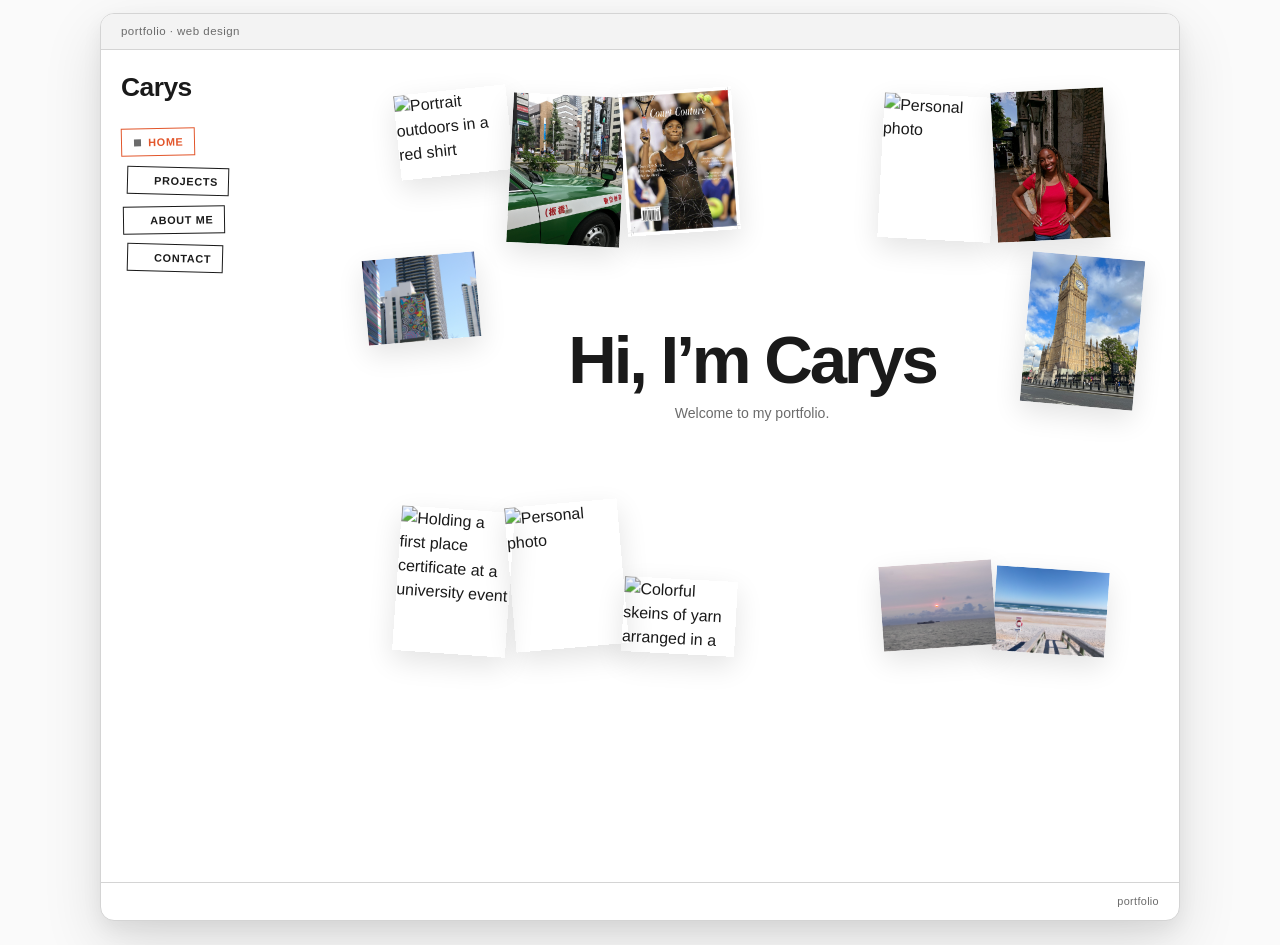
==== index.html @ c27e8e7c "Initial commit" ====
<!DOCTYPE html>
<html lang="en">
<head>
  <meta charset="UTF-8" />
  <meta name="viewport" content="width=device-width, initial-scale=1.0" />
  <title>Carys · Portfolio</title>
  <link rel="preconnect" href="https://fonts.googleapis.com" />
  <link rel="preconnect" href="https://fonts.gstatic.com" crossorigin />
  <link href="https://fonts.googleapis.com/css2?family=Fraunces:ital,opsz,wght@0,9..144,600;1,9..144,600&family=DM+Sans:ital,opsz@0,9..40,400;0,9..40,500;0,9..40,600;1,9..40,400&display=swap" rel="stylesheet" />
  <link rel="stylesheet" href="styles.css" />
</head>
<body>
  <a class="skip-link" href="#main">Skip to content</a>

  <div class="app-window" role="application">
    <header class="window-chrome">
      <p class="site-tag">portfolio · web design</p>
    </header>

    <div class="layout">
      <aside class="sidebar" aria-label="Primary">
        <a href="#" class="logo" id="logo-home">Carys</a>
        <nav class="nav-primary" aria-label="Main navigation">
          <button type="button" class="nav-tile is-active" data-section="home" aria-current="page">
            <span class="nav-indicator" aria-hidden="true"></span>
            Home
          </button>
          <button type="button" class="nav-tile" data-section="projects">
            <span class="nav-indicator" aria-hidden="true"></span>
            Projects
          </button>
          <button type="button" class="nav-tile" data-section="about">
            <span class="nav-indicator" aria-hidden="true"></span>
            About Me
          </button>
          <button type="button" class="nav-tile" data-section="contact">
            <span class="nav-indicator" aria-hidden="true"></span>
            Contact
          </button>
        </nav>
      </aside>

      <main id="main" class="main">
        <section id="section-home" class="panel is-visible" aria-labelledby="home-heading">
          <div class="panel-head">
            <h1 id="home-heading" class="panel-title">Hi, I’m Carys</h1>
            <p class="panel-lede">Welcome to my portfolio.</p>
          </div>
          <div class="collage" aria-hidden="false">
            <figure class="collage-item collage-item--soft-circle collage-item--n1">
              <img src="images/IMG_4455.JPG" alt="Portrait outdoors in a red shirt" loading="lazy" width="800" height="600" />
            </figure>
            <figure class="collage-item collage-item--soft-portrait collage-item--n2">
              <img src="images/IMG_2062.JPG" alt="Personal photo" loading="lazy" width="600" height="900" />
            </figure>
            <figure class="collage-item collage-item--soft-landscape collage-item--n3">
              <img src="images/100_0408.JPG" alt="Colorful city mural with high-rise buildings" loading="lazy" width="900" height="600" />
            </figure>
            <figure class="collage-item collage-item--soft-square collage-item--n4">
              <img src="images/solo copy.jpeg" alt="Holding a first place certificate at a university event" loading="lazy" width="700" height="900" />
            </figure>
            <figure class="collage-item collage-item--soft-roundrect collage-item--n5">
              <img src="images/100_0496.JPG" alt="Elizabeth Tower and Palace of Westminster in London" loading="lazy" width="600" height="800" />
            </figure>
            <figure class="collage-item collage-item--soft-polaroid collage-item--n6">
              <img src="images/IMG_0966.jpeg" alt="Personal photo" loading="lazy" width="700" height="1000" />
            </figure>
            <figure class="collage-item collage-item--n7">
              <img src="images/IMG_9198.jpeg" alt="Personal photo" loading="lazy" width="700" height="900" />
            </figure>
            <figure class="collage-item collage-item--n8">
              <img src="images/IMG_0825.jpeg" alt="Colorful skeins of yarn arranged in a display" loading="lazy" width="900" height="600" />
            </figure>
            <figure class="collage-item collage-item--n9">
              <img src="images/100_0594.JPG" alt="Blue ocean view from a balcony railing" loading="lazy" width="700" height="900" />
            </figure>
            <figure class="collage-item collage-item--n10">
              <img src="images/IMG_0264.jpeg" alt="Street scene with architecture and greenery" loading="lazy" width="700" height="900" />
            </figure>
            <figure class="collage-item collage-item--n11">
              <img src="images/IMG_9904.jpeg" alt="Personal photo" loading="lazy" width="700" height="900" />
            </figure>
            <figure class="collage-item collage-item--mag1">
              <img src="images/CourtCoutureMag_page1.png" alt="Court Couture Magazine cover" loading="lazy" />
            </figure>
          </div>
        </section>

        <section id="section-projects" class="panel" hidden aria-labelledby="projects-heading">
          <div class="panel-head">
            <h1 id="projects-heading" class="panel-title">Projects</h1>
            <p class="panel-lede">Tap a case study to open it.</p>
          </div>
          <div class="project-cards">
            <a class="ios-card ios-card--featured" href="case-studies/green-guard/index.html" data-from="projects" aria-label="Open Green Guard case study">
              <div class="ios-card-inner">
                <div class="ios-card-thumb ios-card-thumb--5" aria-hidden="true"></div>
                <span class="ios-card-label">green guard</span>
                <span class="ios-card-meta">hackathon project</span>
              </div>
            </a>
            <a class="ios-card" href="case-studies/ads-analysis/index.html" data-from="projects" aria-label="Open ads analysis case study">
              <div class="ios-card-inner">
                <div class="ios-card-thumb ios-card-thumb--1" aria-hidden="true"></div>
                <span class="ios-card-label">ads analysis</span>
                <span class="ios-card-meta">data case study</span>
              </div>
            </a>
            <a class="ios-card" href="case-studies/starter-garden/index.html" data-from="projects" aria-label="Open starter garden case study">
              <div class="ios-card-inner">
                <div class="ios-card-thumb ios-card-thumb--2" aria-hidden="true"></div>
                <span class="ios-card-label">starter garden</span>
                <span class="ios-card-meta">product case study</span>
              </div>
            </a>
            <a class="ios-card" href="case-studies/case-study-overlay/index.html" data-from="projects" aria-label="Open context overlay case study">
              <div class="ios-card-inner">
                <div class="ios-card-thumb ios-card-thumb--3" aria-hidden="true"></div>
                <span class="ios-card-label">context overlay</span>
                <span class="ios-card-meta">product case study</span>
              </div>
            </a>
            <a class="ios-card" href="case-studies/got-analysis/episode-emotion-analysis-case-study.html" data-from="projects" aria-label="Open GOT emotion analysis case study">
              <div class="ios-card-inner">
                <div class="ios-card-thumb ios-card-thumb--4" aria-hidden="true"></div>
                <span class="ios-card-label">GOT analysis</span>
                <span class="ios-card-meta">data case study</span>
              </div>
            </a>
          </div>
        </section>

        <section id="section-about" class="panel" hidden aria-labelledby="about-heading">
          <div class="panel-head">
            <h2 id="about-heading" class="panel-title">About Me</h2>
          </div>
          <div class="about-grid">
            <figure class="about-photo about-photo--main">
              <img src="images/IMG_5887.png" alt="Carys in graduation attire by the water" loading="lazy" width="768" height="1024" />
            </figure>
            <div class="about-copy">
              <p>I'm graduating from the University of Miami with a degree in Interactive Media and I'm passionate about experimental design for websites and apps.</p>
              <p>I'm seeking opportunities in Front-End Engineering and Product Design where I can begin my career building impactful, well-considered solutions alongside intentional, forward-thinking teams.</p>
            </div>
            <figure class="about-photo about-photo--award">
              <img src="images/IMG_4523.png" alt="Handmade brown knitted mittens on a table" loading="lazy" width="768" height="1024" />
            </figure>
            <p class="about-copy about-copy--secondary">I’m a creative who likes reading, fiber arts, and collecting moments with photos.</p>
          </div>
        </section>

        <section id="section-contact" class="panel" hidden aria-labelledby="contact-heading">
          <div class="panel-head">
            <h2 id="contact-heading" class="panel-title">Contact</h2>
            <p class="panel-lede">Say hello — collaborations welcome.</p>
          </div>
          <div class="contact-block">
            <a class="contact-line" href="mailto:carysbernard@gmail.com">carysbernard@gmail.com</a>
            <ul class="contact-links">
              <li><a href="https://www.linkedin.com/in/carysbernard/" rel="noopener noreferrer">LinkedIn</a></li>
              <li><a href="https://github.com/carysbux" rel="noopener noreferrer">GitHub</a></li>
            </ul>
          </div>
        </section>
      </main>
    </div>

    <footer class="window-footer">
      <span>portfolio</span>
    </footer>
  </div>

  <script src="main.js"></script>
</body>
</html>
---- styles.css ----
/* Portfolio — refs: structural nav + window, tilted menu boxes, collage masks */

:root {
  --bg: #fafafa;
  --paper: #ffffff;
  --ink: #1a1a1a;
  --muted: #6b6b6b;
  --line: #d4d4d4;
  --accent: #e2562b;
  --chrome: #f3f3f3;
  --shadow: 0 22px 60px rgba(0, 0, 0, 0.12), 0 8px 20px rgba(0, 0, 0, 0.06);
  --font-sans: -apple-system, BlinkMacSystemFont, "SF Pro Text", "SF Pro Display", "Helvetica Neue", Arial, sans-serif;
  --font-serif: "Fraunces", Georgia, serif;
}

*,
*::before,
*::after {
  box-sizing: border-box;
}

html {
  font-size: 100%;
}

body {
  margin: 0;
  min-height: 100vh;
  font-family: var(--font-sans);
  font-weight: 400;
  color: var(--ink);
  background: var(--bg);
  line-height: 1.5;
  -webkit-font-smoothing: antialiased;
}

.skip-link {
  position: absolute;
  left: -9999px;
  top: 0.75rem;
  padding: 0.5rem 1rem;
  background: var(--ink);
  color: var(--paper);
  z-index: 100;
  text-decoration: none;
}

.skip-link:focus {
  left: 0.75rem;
}

.app-window {
  max-width: min(1080px, 88vw);
  margin: 0.8rem auto 1.5rem;
  background: var(--paper);
  border-radius: 14px;
  box-shadow: var(--shadow);
  border: 1px solid var(--line);
  overflow: hidden;
}

.window-chrome {
  background: var(--chrome);
  border-bottom: 1px solid var(--line);
  padding: 0.55rem 1.25rem;
}

.site-tag {
  margin: 0;
  font-size: 0.72rem;
  letter-spacing: 0.04em;
  text-transform: lowercase;
  color: var(--muted);
}

.layout {
  display: grid;
  grid-template-columns: minmax(11rem, 14rem) 1fr;
  gap: 0;
  min-height: 52rem;
}

.sidebar {
  padding: 1.5rem 1.25rem 2rem;
  display: flex;
  flex-direction: column;
  gap: 1.75rem;
}

.logo {
  font-family: var(--font-sans);
  font-size: 1.65rem;
  font-weight: 700;
  text-decoration: none;
  color: var(--ink);
  letter-spacing: -0.02em;
  line-height: 1;
}

.logo:hover {
  color: var(--accent);
}

.nav-primary {
  display: flex;
  flex-direction: column;
  gap: 0.65rem;
  align-items: flex-start;
}

.nav-tile {
  appearance: none;
  font-family: var(--font-sans);
  font-size: 0.68rem;
  font-weight: 600;
  text-transform: uppercase;
  letter-spacing: 0.06em;
  padding: 0.45rem 0.65rem 0.45rem 0.75rem;
  border: 1.5px solid var(--ink);
  background: var(--paper);
  cursor: pointer;
  text-align: left;
  display: flex;
  align-items: center;
  gap: 0.45rem;
  transform: rotate(-1.2deg);
  transition: transform 0.2s ease, box-shadow 0.2s ease, border-color 0.2s ease;
  color: var(--ink);
}

.nav-tile:nth-child(even) {
  transform: rotate(1.4deg);
  margin-left: 0.35rem;
}

.nav-tile:nth-child(3) {
  transform: rotate(-0.8deg);
  margin-left: 0.15rem;
}

.nav-tile:hover {
  transform: rotate(0deg) translateY(-2px);
  box-shadow: 4px 4px 0 var(--line);
}

.nav-tile:focus-visible {
  outline: 2px solid var(--accent);
  outline-offset: 2px;
}

.nav-tile.is-active {
  border-color: var(--accent);
  color: var(--accent);
}

.nav-tile.is-active .nav-indicator {
  opacity: 1;
  background: var(--muted);
}

.nav-indicator {
  width: 7px;
  height: 7px;
  background: var(--line);
  opacity: 0;
  flex-shrink: 0;
}

.main {
  padding: 1.5rem 1.5rem 2.5rem;
  position: relative;
  overflow: hidden;
  min-height: 36rem;
}

.panel {
  animation: fade-in 0.35s ease;
  min-height: 36rem;
}

.panel[hidden] {
  display: none !important;
}

@keyframes fade-in {
  from {
    opacity: 0;
    transform: translateY(6px);
  }
  to {
    opacity: 1;
    transform: translateY(0);
  }
}

.panel-head {
  margin-bottom: 1.25rem;
  max-width: 28rem;
}

.panel-title {
  font-family: var(--font-sans);
  font-size: 1.95rem;
  font-weight: 700;
  margin: 0 0 0.35rem;
  letter-spacing: -0.03em;
}

.panel-lede {
  margin: 0;
  font-size: 0.88rem;
  color: var(--muted);
  text-transform: lowercase;
}

#section-home .panel-head {
  margin: 0;
  text-align: center;
  max-width: min(42rem, 84%);
  width: auto;
  position: absolute;
  left: 50%;
  top: 50%;
  transform: translate(-50%, -50%);
  z-index: 8;
}

#section-home .panel-title {
  font-family: var(--font-sans);
  font-size: clamp(2.4rem, 6vw, 4.2rem);
  font-weight: 700;
  line-height: 1.05;
  letter-spacing: -0.045em;
  width: 100%;
  margin-left: auto;
  margin-right: auto;
  text-align: center;
}

#section-home .panel-lede {
  text-transform: none;
  margin-top: 0.5rem;
}

.watermark--home {
  text-transform: lowercase;
}

.project-cards {
  display: grid;
  grid-template-columns: repeat(2, minmax(0, 1fr));
  gap: clamp(0.85rem, 2.5vw, 1.35rem);
  max-width: min(48rem, 100%);
  margin-top: 0.5rem;
  padding: 0;
  box-sizing: border-box;
}

.ios-card {
  display: block;
  text-decoration: none;
  color: #1c1c1e;
  background: transparent;
  border-radius: 16px;
  border: 1px solid #d8d8de;
  box-shadow:
    0 1px 0 rgba(255, 255, 255, 0.75) inset,
    0 6px 14px rgba(0, 0, 0, 0.08);
  transition: box-shadow 0.2s ease, transform 0.2s ease;
  -webkit-tap-highlight-color: transparent;
}

.ios-card--featured {
  grid-column: span 2;
}

.ios-card:hover {
  transform: translateY(-2px);
  box-shadow:
    0 1px 0 rgba(255, 255, 255, 0.8) inset,
    0 10px 18px rgba(0, 0, 0, 0.1);
}

.ios-card:focus-visible {
  outline: 2px solid #007aff;
  outline-offset: 3px;
}

.ios-card-inner {
  position: relative;
  display: flex;
  flex-direction: column;
  align-items: center;
  padding: 2rem 1rem 1.15rem;
  gap: 0.85rem;
  border-radius: 15px;
  background: linear-gradient(180deg, #ffffff 0%, #f8f8fb 100%);
}

.ios-card-inner::before {
  content: "";
  position: absolute;
  left: 0;
  top: 0;
  width: 100%;
  height: 1.25rem;
  border-bottom: 1px solid #e4e4ea;
  background:
    radial-gradient(circle at 0.85rem 0.62rem, #ff5f57 0.18rem, transparent 0.2rem),
    radial-gradient(circle at 1.45rem 0.62rem, #febc2e 0.18rem, transparent 0.2rem),
    radial-gradient(circle at 2.05rem 0.62rem, #28c840 0.18rem, transparent 0.2rem),
    linear-gradient(180deg, #f3f3f6 0%, #ededf2 100%);
  border-top-left-radius: 15px;
  border-top-right-radius: 15px;
}

.ios-card-thumb {
  width: clamp(5.5rem, 42%, 7.5rem);
  aspect-ratio: 1;
  border-radius: 14px;
  flex-shrink: 0;
  background-size: cover;
  background-position: center;
  box-shadow: inset 0 0 0 0.5px rgba(0, 0, 0, 0.06);
}

.ios-card-thumb--1 {
  background-image: url("case-studies/ads-analysis/assets/chart_spend_revenue_bins.png");
}

.ios-card-thumb--2 {
  background-image: url("case-studies/starter-garden/assets/hero-website.png");
}

.ios-card-thumb--3 {
  background-image: url("case-studies/case-study-overlay/assets/hero.png");
}

.ios-card-thumb--4 {
  background-image: linear-gradient(145deg, #101522 0%, #1f2e4c 45%, #2e4568 100%);
}

.ios-card-thumb--5 {
  background-image: url("case-studies/green-guard/assets/hero.png");
  width: clamp(7rem, 62%, 12.5rem);
  border-radius: 12px;
  background-size: contain;
  background-repeat: no-repeat;
  background-color: #edf4e3;
}

.ios-card-label {
  font-family: var(--font-sans);
  font-size: 0.9rem;
  font-weight: 500;
  letter-spacing: 0.01em;
  text-transform: lowercase;
  color: #3a3a3c;
  text-align: center;
}

.ios-card-meta {
  font-size: 0.72rem;
  letter-spacing: 0.04em;
  text-transform: uppercase;
  color: #6e6e73;
}

.collage {
  position: relative;
  min-height: 34rem;
  height: clamp(32rem, 66vh, 38rem);
  margin-top: 0.25rem;
}

.collage-item {
  position: absolute;
  margin: 0;
  overflow: hidden;
  background: transparent;
  box-shadow: 0 10px 28px rgba(0, 0, 0, 0.11);
  transition: transform 0.3s ease, box-shadow 0.3s ease;
  border-radius: 0;
}

.collage-item:hover {
  z-index: 5;
  transform: scale(1.02) !important;
  box-shadow: 0 16px 40px rgba(0, 0, 0, 0.18);
}

.collage-item img {
  width: 100%;
  height: auto;
  object-fit: contain;
  display: block;
}


/* Ellipse-like ring around centered words */
.collage-item--soft-circle    { width: 14%; top: 2%; left: 6%;  transform: rotate(-6deg); }
.collage-item--soft-portrait  { width: 14%; top: 3%; left: 20%; transform: rotate(3deg); }
.collage-item--mag1           { width: 14%; top: 2%; left: 34%; transform: rotate(-4deg); }
.collage-item--n7             { width: 14%; top: 3%; right: 20%; transform: rotate(3deg); }
.collage-item--n9             { width: 14%; top: 2%; right: 6%; transform: rotate(-3deg); }
.collage-item--n10            { width: 14%; top: 30%; right: 2%; transform: rotate(5deg); }

.collage-item--soft-roundrect { width: 14%; bottom: 3%; right: 6%; transform: rotate(4deg); }
.collage-item--soft-polaroid  { width: 14%; bottom: 4%; right: 20%; transform: rotate(-4deg); }
.collage-item--n8             { width: 14%; bottom: 3%; left: 34%; transform: rotate(3deg); }
.collage-item--n11            { width: 14%; bottom: 4%; left: 20%; transform: rotate(-5deg); }
.collage-item--soft-square    { width: 14%; bottom: 3%; left: 6%; transform: rotate(4deg); }
.collage-item--soft-landscape { width: 14%; top: 30%; left: 2%; transform: rotate(-5deg); }

#section-home {
  position: relative;
  min-height: 36rem;
}

#section-projects,
#section-about,
#section-contact {
  min-height: 36rem;
}

.watermark {
  position: absolute;
  bottom: 0.5rem;
  right: 1rem;
  margin: 0;
  font-size: clamp(3rem, 12vw, 6rem);
  font-weight: 600;
  color: rgba(0, 0, 0, 0.04);
  text-transform: lowercase;
  pointer-events: none;
  user-select: none;
  line-height: 1;
}

.about-grid {
  display: grid;
  grid-template-columns: 1fr 1.1fr;
  gap: 1.5rem 2rem;
  align-items: start;
}

.about-photo {
  margin: 0;
  overflow: hidden;
  border: 1.5px solid var(--line);
  box-shadow: 8px 8px 0 var(--chrome);
}

.about-photo img {
  width: 100%;
  height: auto;
  object-fit: contain;
  display: block;
  vertical-align: middle;
}

.about-photo--main {
  grid-row: span 1;
  transform: rotate(-1.5deg);
  max-width: 320px;
}

.about-photo--award {
  grid-column: 2;
  grid-row: 2;
  transform: rotate(0deg);
  max-width: 320px;
}

.about-copy {
  font-size: 0.92rem;
  color: var(--ink);
  max-width: 32ch;
}

.about-copy p {
  margin: 0 0 1rem;
}

.about-copy p:last-child {
  margin-bottom: 0;
}

.about-copy--secondary {
  grid-column: 1;
  grid-row: 2;
  margin: 2.4rem 0 0;
  color: var(--ink);
  max-width: 36ch;
  align-self: start;
}

.contact-block {
  max-width: 22rem;
  padding: 3.5rem 0 1.75rem;
  display: grid;
  gap: 1.15rem;
}

.contact-line {
  font-size: 1.15rem;
  font-weight: 500;
  color: var(--accent);
  text-decoration: none;
  border-bottom: 1px solid transparent;
}

.contact-line:hover {
  border-bottom-color: var(--accent);
}

.contact-note {
  margin: 1rem 0 0.75rem;
  font-size: 0.82rem;
  color: var(--muted);
}

.contact-links {
  list-style: none;
  padding: 0;
  margin: 0;
  display: flex;
  flex-wrap: wrap;
  gap: 1rem 1.45rem;
}

.contact-links a {
  font-size: 0.78rem;
  font-weight: 600;
  text-transform: uppercase;
  letter-spacing: 0.06em;
  color: var(--ink);
  text-decoration: none;
  border: 1.5px solid var(--ink);
  padding: 0.35rem 0.6rem;
  transform: rotate(-1deg);
}

.contact-links a:hover {
  background: var(--ink);
  color: var(--paper);
}

.window-footer {
  border-top: 1px solid var(--line);
  padding: 0.65rem 1.25rem;
  display: flex;
  flex-wrap: wrap;
  gap: 0.35rem;
  justify-content: flex-end;
  font-size: 0.68rem;
  text-transform: lowercase;
  letter-spacing: 0.03em;
  color: var(--muted);
}

.footer-dot {
  opacity: 0.5;
}

@media (max-width: 900px) {
  .layout {
    grid-template-columns: 1fr;
  }

  .sidebar {
    flex-direction: row;
    flex-wrap: wrap;
    align-items: center;
    gap: 1rem;
  }

  .nav-primary {
    flex-direction: row;
    flex-wrap: wrap;
  }

  .nav-tile {
    transform: none;
    margin-left: 0 !important;
  }

  .nav-tile:nth-child(even),
  .nav-tile:nth-child(3) {
    transform: none;
  }

  .project-cards {
    grid-template-columns: 1fr;
    max-width: 22rem;
  }

  .ios-card--featured {
    grid-column: span 1;
  }

  .collage {
    height: auto;
    min-height: 0;
    display: flex;
    flex-direction: column;
    gap: 1rem;
    padding-bottom: 2rem;
  }

  .collage-item {
    position: relative !important;
    top: auto !important;
    left: auto !important;
    right: auto !important;
    bottom: auto !important;
    width: 100% !important;
    height: auto !important;
    aspect-ratio: 4 / 3;
    transform: none !important;
    clip-path: none !important;
    border-radius: 0 !important;
  }

  .watermark {
    display: none;
  }

  .about-grid {
    grid-template-columns: 1fr;
  }

  .about-photo--main {
    grid-row: auto;
    max-width: none;
    transform: none;
  }

  .about-photo--award {
    grid-column: auto;
    transform: none;
  }
}

@media (prefers-reduced-motion: reduce) {
  *,
  *::before,
  *::after {
    animation-duration: 0.01ms !important;
    animation-iteration-count: 1 !important;
    transition-duration: 0.01ms !important;
  }
}
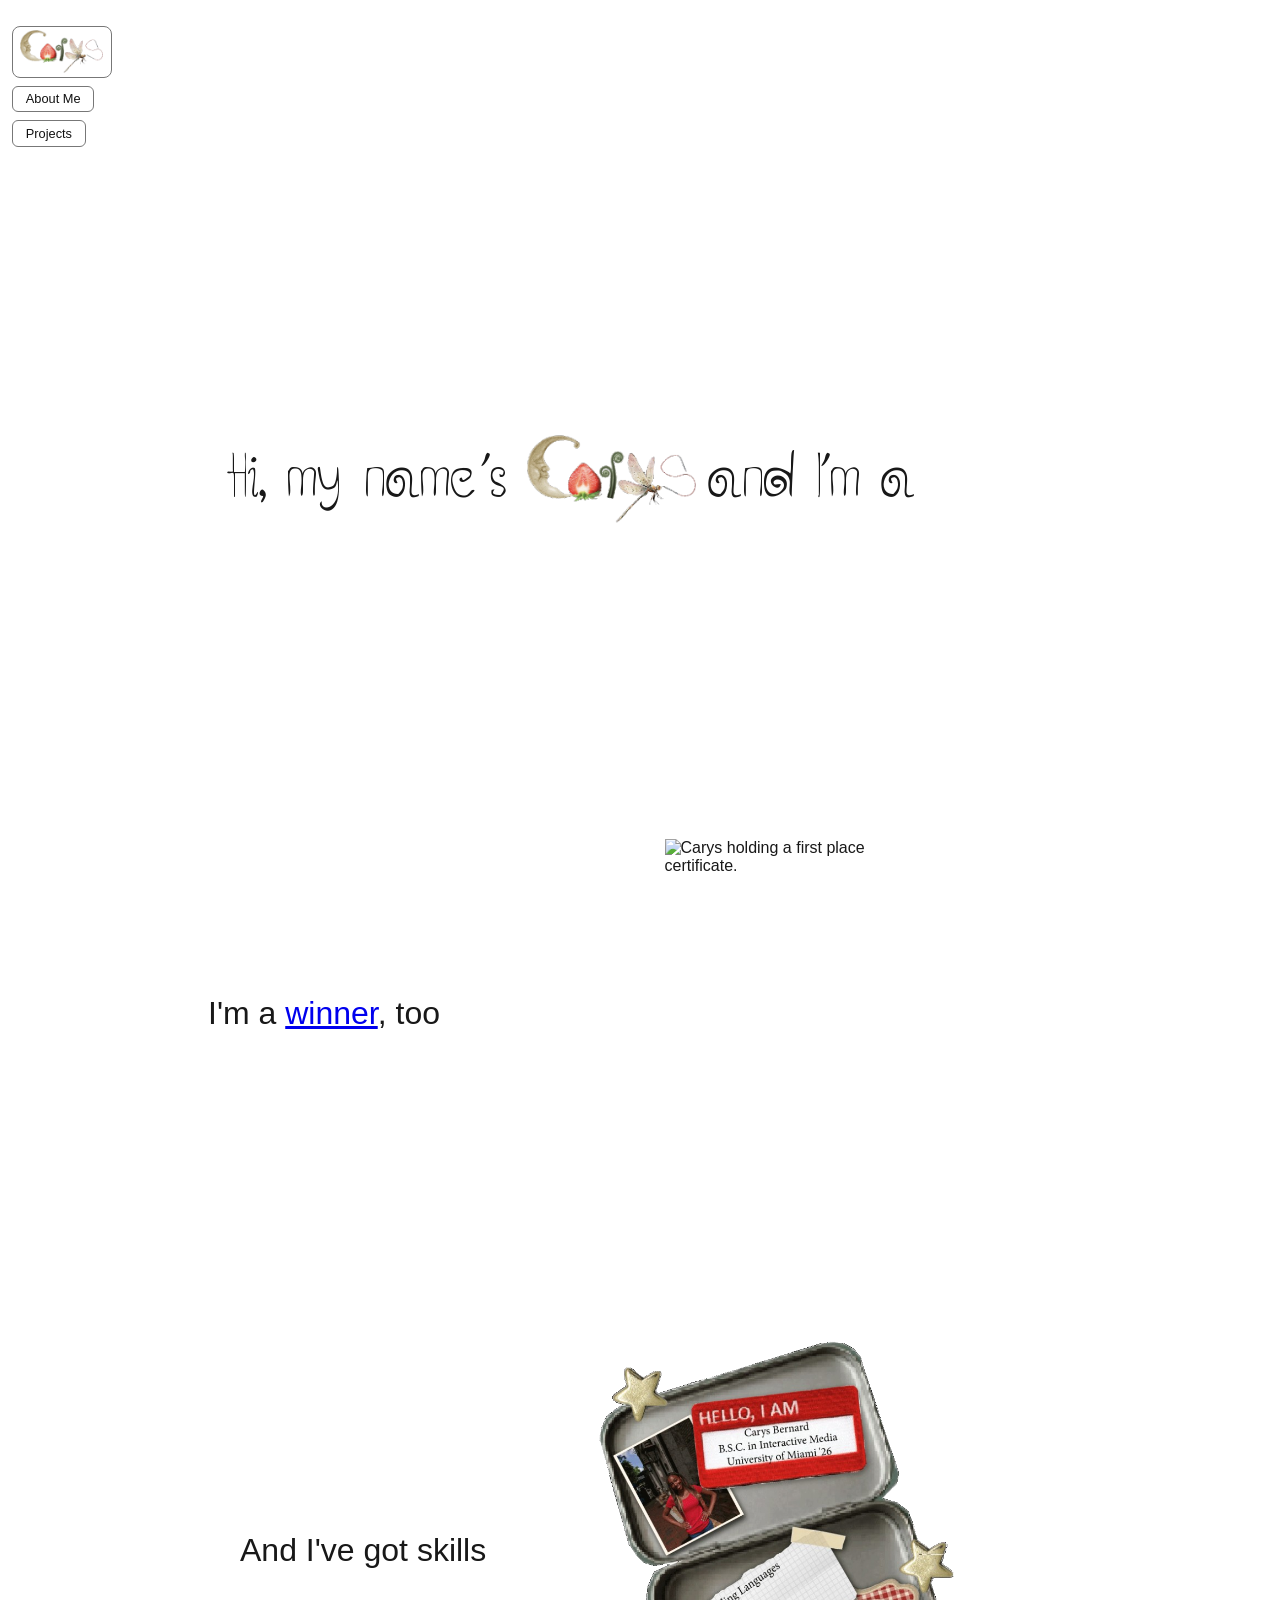
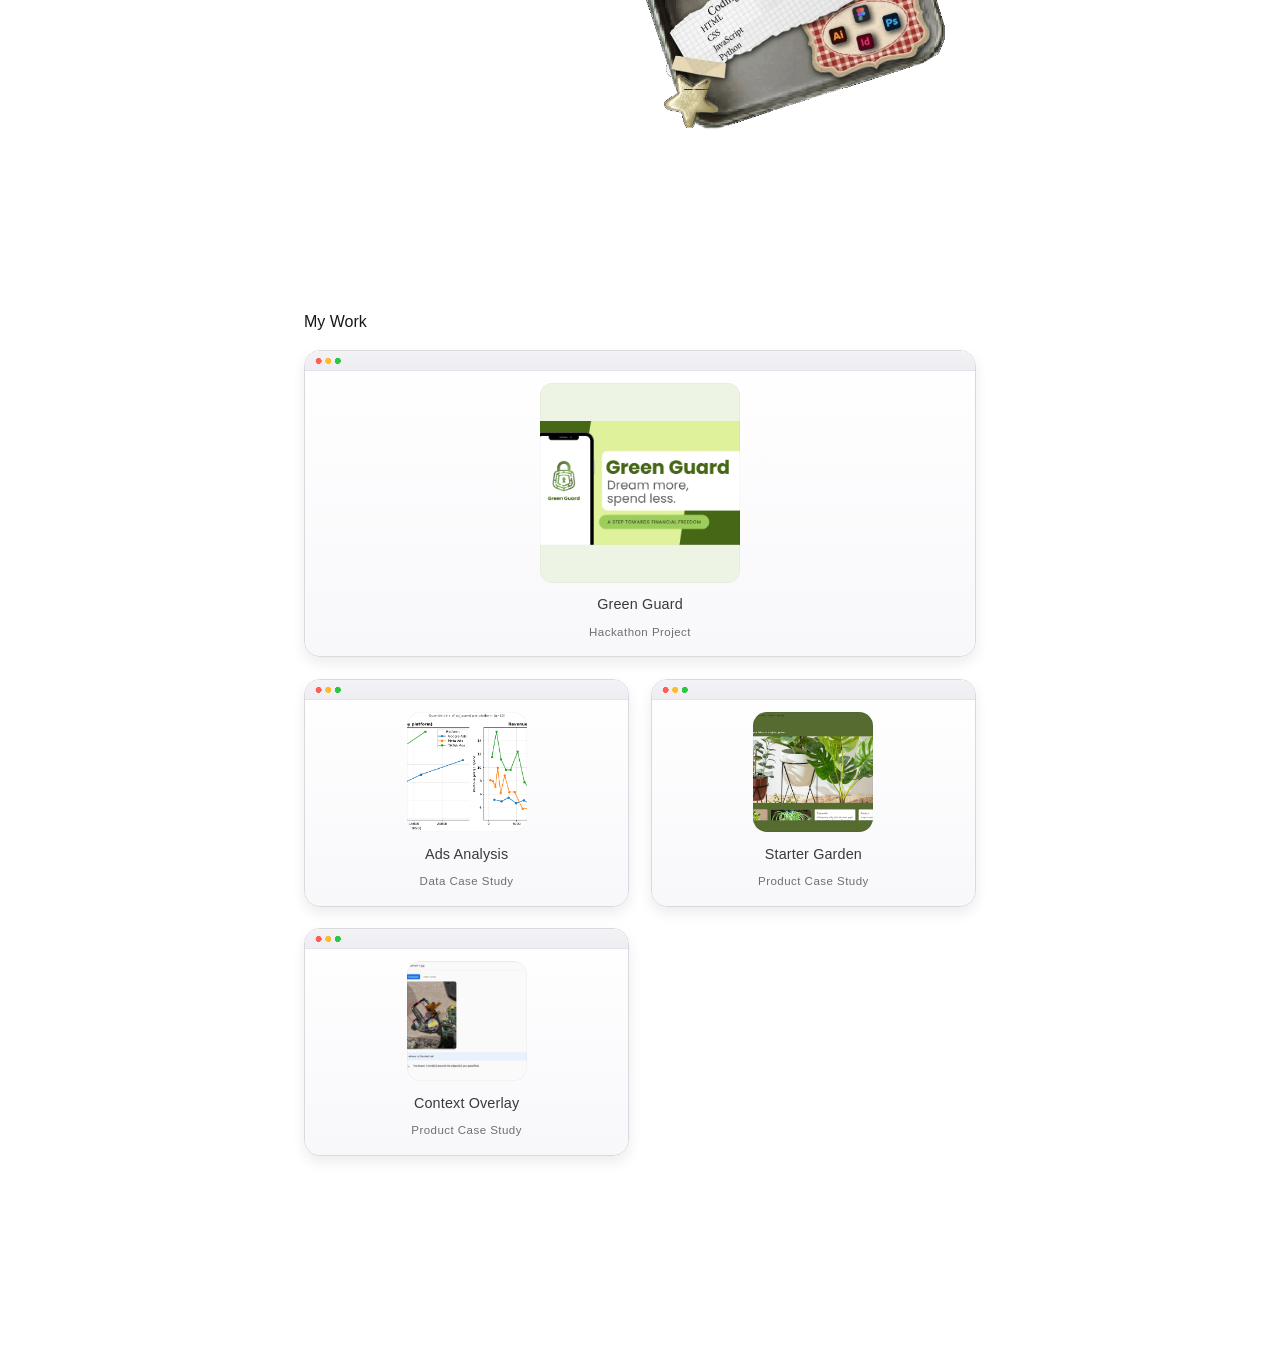
==== commit 9697be02: ":)" ====
--- a/index.html
+++ b/index.html
@@ -4,170 +4,111 @@
   <meta charset="UTF-8" />
   <meta name="viewport" content="width=device-width, initial-scale=1.0" />
   <title>Carys · Portfolio</title>
-  <link rel="preconnect" href="https://fonts.googleapis.com" />
-  <link rel="preconnect" href="https://fonts.gstatic.com" crossorigin />
-  <link href="https://fonts.googleapis.com/css2?family=Fraunces:ital,opsz,wght@0,9..144,600;1,9..144,600&family=DM+Sans:ital,opsz@0,9..40,400;0,9..40,500;0,9..40,600;1,9..40,400&display=swap" rel="stylesheet" />
   <link rel="stylesheet" href="styles.css" />
 </head>
 <body>
   <a class="skip-link" href="#main">Skip to content</a>
 
-  <div class="app-window" role="application">
-    <header class="window-chrome">
-      <p class="site-tag">portfolio · web design</p>
-    </header>
+  <div class="app-shell">
+    <nav class="site-nav" aria-label="Main navigation">
+      <button type="button" class="nav-logo-button" data-scroll="section-home" aria-label="Back to home top">
+        <img src="assets/name-logo.png" alt="" class="nav-logo-image" width="140" height="70" decoding="async" />
+      </button>
+      <button type="button" class="nav-ghost" data-scroll="about-anchor">About Me</button>
+      <button type="button" class="nav-ghost" data-scroll="work-anchor">Projects</button>
+    </nav>
 
-    <div class="layout">
-      <aside class="sidebar" aria-label="Primary">
-        <a href="#" class="logo" id="logo-home">Carys</a>
-        <nav class="nav-primary" aria-label="Main navigation">
-          <button type="button" class="nav-tile is-active" data-section="home" aria-current="page">
-            <span class="nav-indicator" aria-hidden="true"></span>
-            Home
-          </button>
-          <button type="button" class="nav-tile" data-section="projects">
-            <span class="nav-indicator" aria-hidden="true"></span>
-            Projects
-          </button>
-          <button type="button" class="nav-tile" data-section="about">
-            <span class="nav-indicator" aria-hidden="true"></span>
-            About Me
-          </button>
-          <button type="button" class="nav-tile" data-section="contact">
-            <span class="nav-indicator" aria-hidden="true"></span>
-            Contact
-          </button>
-        </nav>
-      </aside>
+    <main id="main" class="main">
+      <section id="section-home" class="panel panel--home is-visible" aria-labelledby="home-heading">
+        <h1 id="home-heading" class="visually-hidden">Carys Portfolio</h1>
+        <div class="home-stack">
+          <div class="hero-intro hero-stage">
+            <span class="hero-script">Hi, my name's</span>
+            <img
+              class="hero-name-logo"
+              src="assets/name-logo.png"
+              alt="Carys"
+              width="200"
+              height="80"
+              decoding="async"
+            />
+            <span class="hero-script">and I'm a</span>
+            <span class="role-pill" aria-live="polite" aria-atomic="true">
+              <img
+                class="role-pill__img"
+                src="assets/designer-word-selected/ios-selection-green_designer-5b4cee32-fe48-47a4-a339-61d080173105.png"
+                alt="designer"
+                width="180"
+                height="46"
+                decoding="async"
+              />
+            </span>
+          </div>
 
-      <main id="main" class="main">
-        <section id="section-home" class="panel is-visible" aria-labelledby="home-heading">
-          <div class="panel-head">
-            <h1 id="home-heading" class="panel-title">Hi, I’m Carys</h1>
-            <p class="panel-lede">Welcome to my portfolio.</p>
-          </div>
-          <div class="collage" aria-hidden="false">
-            <figure class="collage-item collage-item--soft-circle collage-item--n1">
-              <img src="images/IMG_4455.JPG" alt="Portrait outdoors in a red shirt" loading="lazy" width="800" height="600" />
-            </figure>
-            <figure class="collage-item collage-item--soft-portrait collage-item--n2">
-              <img src="images/IMG_2062.JPG" alt="Personal photo" loading="lazy" width="600" height="900" />
-            </figure>
-            <figure class="collage-item collage-item--soft-landscape collage-item--n3">
-              <img src="images/100_0408.JPG" alt="Colorful city mural with high-rise buildings" loading="lazy" width="900" height="600" />
-            </figure>
-            <figure class="collage-item collage-item--soft-square collage-item--n4">
-              <img src="images/solo copy.jpeg" alt="Holding a first place certificate at a university event" loading="lazy" width="700" height="900" />
-            </figure>
-            <figure class="collage-item collage-item--soft-roundrect collage-item--n5">
-              <img src="images/100_0496.JPG" alt="Elizabeth Tower and Palace of Westminster in London" loading="lazy" width="600" height="800" />
-            </figure>
-            <figure class="collage-item collage-item--soft-polaroid collage-item--n6">
-              <img src="images/IMG_0966.jpeg" alt="Personal photo" loading="lazy" width="700" height="1000" />
-            </figure>
-            <figure class="collage-item collage-item--n7">
-              <img src="images/IMG_9198.jpeg" alt="Personal photo" loading="lazy" width="700" height="900" />
-            </figure>
-            <figure class="collage-item collage-item--n8">
-              <img src="images/IMG_0825.jpeg" alt="Colorful skeins of yarn arranged in a display" loading="lazy" width="900" height="600" />
-            </figure>
-            <figure class="collage-item collage-item--n9">
-              <img src="images/100_0594.JPG" alt="Blue ocean view from a balcony railing" loading="lazy" width="700" height="900" />
-            </figure>
-            <figure class="collage-item collage-item--n10">
-              <img src="images/IMG_0264.jpeg" alt="Street scene with architecture and greenery" loading="lazy" width="700" height="900" />
-            </figure>
-            <figure class="collage-item collage-item--n11">
-              <img src="images/IMG_9904.jpeg" alt="Personal photo" loading="lazy" width="700" height="900" />
-            </figure>
-            <figure class="collage-item collage-item--mag1">
-              <img src="images/CourtCoutureMag_page1.png" alt="Court Couture Magazine cover" loading="lazy" />
+          <div id="about-anchor" class="split-row split-row--winner reveal-on-scroll" aria-labelledby="winner-heading">
+            <h2 id="winner-heading" class="split-row__label">I'm a <a href="case-studies/green-guard/index.html">winner</a>, too</h2>
+            <figure class="split-row__figure split-row__figure--winner">
+              <img
+                src="images/solo copy.jpeg"
+                alt="Carys holding a first place certificate."
+                width="700"
+                height="900"
+                loading="lazy"
+                decoding="async"
+              />
             </figure>
           </div>
-        </section>
 
-        <section id="section-projects" class="panel" hidden aria-labelledby="projects-heading">
-          <div class="panel-head">
-            <h1 id="projects-heading" class="panel-title">Projects</h1>
-            <p class="panel-lede">Tap a case study to open it.</p>
+          <div class="split-row split-row--skills reveal-on-scroll" aria-labelledby="skills-heading">
+            <h2 id="skills-heading" class="split-row__label">And I've got skills</h2>
+            <figure class="split-row__figure">
+              <img
+                src="assets/tech-skills.png"
+                alt="Open tin collage: name tag for Carys Bernard, B.S.C. Interactive Media, University of Miami '26, with photo, coding languages HTML CSS JavaScript Python, and design tools Illustrator, InDesign, Photoshop, Figma."
+                width="900"
+                height="900"
+                loading="lazy"
+                decoding="async"
+              />
+            </figure>
           </div>
-          <div class="project-cards">
-            <a class="ios-card ios-card--featured" href="case-studies/green-guard/index.html" data-from="projects" aria-label="Open Green Guard case study">
-              <div class="ios-card-inner">
-                <div class="ios-card-thumb ios-card-thumb--5" aria-hidden="true"></div>
-                <span class="ios-card-label">green guard</span>
-                <span class="ios-card-meta">hackathon project</span>
-              </div>
-            </a>
-            <a class="ios-card" href="case-studies/ads-analysis/index.html" data-from="projects" aria-label="Open ads analysis case study">
-              <div class="ios-card-inner">
-                <div class="ios-card-thumb ios-card-thumb--1" aria-hidden="true"></div>
-                <span class="ios-card-label">ads analysis</span>
-                <span class="ios-card-meta">data case study</span>
-              </div>
-            </a>
-            <a class="ios-card" href="case-studies/starter-garden/index.html" data-from="projects" aria-label="Open starter garden case study">
-              <div class="ios-card-inner">
-                <div class="ios-card-thumb ios-card-thumb--2" aria-hidden="true"></div>
-                <span class="ios-card-label">starter garden</span>
-                <span class="ios-card-meta">product case study</span>
-              </div>
-            </a>
-            <a class="ios-card" href="case-studies/case-study-overlay/index.html" data-from="projects" aria-label="Open context overlay case study">
-              <div class="ios-card-inner">
-                <div class="ios-card-thumb ios-card-thumb--3" aria-hidden="true"></div>
-                <span class="ios-card-label">context overlay</span>
-                <span class="ios-card-meta">product case study</span>
-              </div>
-            </a>
-            <a class="ios-card" href="case-studies/got-analysis/episode-emotion-analysis-case-study.html" data-from="projects" aria-label="Open GOT emotion analysis case study">
-              <div class="ios-card-inner">
-                <div class="ios-card-thumb ios-card-thumb--4" aria-hidden="true"></div>
-                <span class="ios-card-label">GOT analysis</span>
-                <span class="ios-card-meta">data case study</span>
-              </div>
-            </a>
+
+          <div id="work-anchor" class="see-work reveal-on-scroll">
+            <h2 class="see-work__title">My Work</h2>
           </div>
-        </section>
-
-        <section id="section-about" class="panel" hidden aria-labelledby="about-heading">
-          <div class="panel-head">
-            <h2 id="about-heading" class="panel-title">About Me</h2>
-          </div>
-          <div class="about-grid">
-            <figure class="about-photo about-photo--main">
-              <img src="images/IMG_5887.png" alt="Carys in graduation attire by the water" loading="lazy" width="768" height="1024" />
-            </figure>
-            <div class="about-copy">
-              <p>I'm graduating from the University of Miami with a degree in Interactive Media and I'm passionate about experimental design for websites and apps.</p>
-              <p>I'm seeking opportunities in Front-End Engineering and Product Design where I can begin my career building impactful, well-considered solutions alongside intentional, forward-thinking teams.</p>
+        </div>
+        <div class="project-cards reveal-on-scroll">
+          <a class="ios-card ios-card--featured" href="case-studies/green-guard/index.html" aria-label="Open Green Guard case study">
+            <div class="ios-card-inner">
+              <div class="ios-card-thumb ios-card-thumb--5" aria-hidden="true"></div>
+              <span class="ios-card-label">Green Guard</span>
+              <span class="ios-card-meta">Hackathon Project</span>
             </div>
-            <figure class="about-photo about-photo--award">
-              <img src="images/IMG_4523.png" alt="Handmade brown knitted mittens on a table" loading="lazy" width="768" height="1024" />
-            </figure>
-            <p class="about-copy about-copy--secondary">I’m a creative who likes reading, fiber arts, and collecting moments with photos.</p>
-          </div>
-        </section>
-
-        <section id="section-contact" class="panel" hidden aria-labelledby="contact-heading">
-          <div class="panel-head">
-            <h2 id="contact-heading" class="panel-title">Contact</h2>
-            <p class="panel-lede">Say hello — collaborations welcome.</p>
-          </div>
-          <div class="contact-block">
-            <a class="contact-line" href="mailto:carysbernard@gmail.com">carysbernard@gmail.com</a>
-            <ul class="contact-links">
-              <li><a href="https://www.linkedin.com/in/carysbernard/" rel="noopener noreferrer">LinkedIn</a></li>
-              <li><a href="https://github.com/carysbux" rel="noopener noreferrer">GitHub</a></li>
-            </ul>
-          </div>
-        </section>
-      </main>
-    </div>
-
-    <footer class="window-footer">
-      <span>portfolio</span>
-    </footer>
+          </a>
+          <a class="ios-card" href="case-studies/ads-analysis/index.html" aria-label="Open ads analysis case study">
+            <div class="ios-card-inner">
+              <div class="ios-card-thumb ios-card-thumb--1" aria-hidden="true"></div>
+              <span class="ios-card-label">Ads Analysis</span>
+              <span class="ios-card-meta">Data Case Study</span>
+            </div>
+          </a>
+          <a class="ios-card" href="case-studies/starter-garden/index.html" aria-label="Open starter garden case study">
+            <div class="ios-card-inner">
+              <div class="ios-card-thumb ios-card-thumb--2" aria-hidden="true"></div>
+              <span class="ios-card-label">Starter Garden</span>
+              <span class="ios-card-meta">Product Case Study</span>
+            </div>
+          </a>
+          <a class="ios-card" href="case-studies/case-study-overlay/index.html" aria-label="Open context overlay case study">
+            <div class="ios-card-inner">
+              <div class="ios-card-thumb ios-card-thumb--3" aria-hidden="true"></div>
+              <span class="ios-card-label">Context Overlay</span>
+              <span class="ios-card-meta">Product Case Study</span>
+            </div>
+          </a>
+        </div>
+      </section>
+    </main>
   </div>
 
   <script src="main.js"></script>
--- a/styles.css
+++ b/styles.css
@@ -1,16 +1,19 @@
-/* Portfolio — refs: structural nav + window, tilted menu boxes, collage masks */
+@font-face {
+  font-family: "Robin";
+  src: url("assets/fonts/Robin.ttf") format("truetype");
+  font-weight: 400;
+  font-style: normal;
+  font-display: swap;
+}
 
 :root {
-  --bg: #fafafa;
+  --bg: #f3f3f3;
   --paper: #ffffff;
-  --ink: #1a1a1a;
-  --muted: #6b6b6b;
-  --line: #d4d4d4;
-  --accent: #e2562b;
-  --chrome: #f3f3f3;
-  --shadow: 0 22px 60px rgba(0, 0, 0, 0.12), 0 8px 20px rgba(0, 0, 0, 0.06);
-  --font-sans: -apple-system, BlinkMacSystemFont, "SF Pro Text", "SF Pro Display", "Helvetica Neue", Arial, sans-serif;
-  --font-serif: "Fraunces", Georgia, serif;
+  --ink: #181818;
+  --muted: #6c6c6c;
+  --accent-soft: #c5efc8;
+  --accent-dot: #2f9f4e;
+  --font-sans: -apple-system, BlinkMacSystemFont, "SF Pro Text", "Helvetica Neue", Arial, sans-serif;
 }
 
 *,
@@ -19,271 +22,266 @@
   box-sizing: border-box;
 }
 
-html {
-  font-size: 100%;
-}
-
+html,
 body {
   margin: 0;
+  padding: 0;
+}
+
+body {
   min-height: 100vh;
+  background: var(--bg);
+  color: var(--ink);
   font-family: var(--font-sans);
-  font-weight: 400;
-  color: var(--ink);
-  background: var(--bg);
-  line-height: 1.5;
-  -webkit-font-smoothing: antialiased;
 }
 
 .skip-link {
   position: absolute;
   left: -9999px;
-  top: 0.75rem;
-  padding: 0.5rem 1rem;
-  background: var(--ink);
-  color: var(--paper);
+}
+
+.skip-link:focus {
+  left: 0.5rem;
+  top: 0.5rem;
   z-index: 100;
-  text-decoration: none;
-}
-
-.skip-link:focus {
-  left: 0.75rem;
-}
-
-.app-window {
-  max-width: min(1080px, 88vw);
-  margin: 0.8rem auto 1.5rem;
+  background: #000;
+  color: #fff;
+  padding: 0.5rem 0.75rem;
+}
+
+.visually-hidden {
+  position: absolute;
+  width: 1px;
+  height: 1px;
+  margin: -1px;
+  padding: 0;
+  border: 0;
+  overflow: hidden;
+  clip: rect(0, 0, 0, 0);
+  white-space: nowrap;
+}
+
+.app-shell {
+  width: 100%;
+  margin: 0;
   background: var(--paper);
-  border-radius: 14px;
-  box-shadow: var(--shadow);
-  border: 1px solid var(--line);
-  overflow: hidden;
-}
-
-.window-chrome {
-  background: var(--chrome);
-  border-bottom: 1px solid var(--line);
-  padding: 0.55rem 1.25rem;
-}
-
-.site-tag {
-  margin: 0;
-  font-size: 0.72rem;
-  letter-spacing: 0.04em;
-  text-transform: lowercase;
-  color: var(--muted);
-}
-
-.layout {
-  display: grid;
-  grid-template-columns: minmax(11rem, 14rem) 1fr;
-  gap: 0;
-  min-height: 52rem;
-}
-
-.sidebar {
-  padding: 1.5rem 1.25rem 2rem;
+  min-height: 100vh;
+}
+
+.site-nav {
+  position: sticky;
+  top: 0.9rem;
+  left: 0;
   display: flex;
   flex-direction: column;
-  gap: 1.75rem;
-}
-
-.logo {
-  font-family: var(--font-sans);
-  font-size: 1.65rem;
-  font-weight: 700;
-  text-decoration: none;
-  color: var(--ink);
-  letter-spacing: -0.02em;
-  line-height: 1;
-}
-
-.logo:hover {
-  color: var(--accent);
-}
-
-.nav-primary {
+  align-items: flex-start;
+  gap: 0.5rem;
+  width: fit-content;
+  padding: 0.75rem 0.75rem 0 0.75rem;
+  z-index: 5;
+}
+
+.nav-logo-button {
+  appearance: none;
+  border: 1px solid #777;
+  background: #fff;
+  border-radius: 8px;
+  padding: 0.2rem 0.45rem;
+  cursor: pointer;
+  line-height: 0;
+}
+
+.nav-logo-image {
+  display: block;
+  width: 5.2rem;
+  height: auto;
+}
+
+.nav-ghost {
+  appearance: none;
+  border: 1px solid #777;
+  background: #fff;
+  border-radius: 6px;
+  padding: 0.3rem 0.8rem;
+  font-size: 0.8rem;
+  color: #111;
+  cursor: pointer;
+}
+
+.main {
+  padding: 0 0 4rem;
+}
+
+.panel--home {
+  padding-bottom: 4rem;
+}
+
+.home-stack {
   display: flex;
   flex-direction: column;
-  gap: 0.65rem;
-  align-items: flex-start;
-}
-
-.nav-tile {
-  appearance: none;
-  font-family: var(--font-sans);
-  font-size: 0.68rem;
-  font-weight: 600;
-  text-transform: uppercase;
-  letter-spacing: 0.06em;
-  padding: 0.45rem 0.65rem 0.45rem 0.75rem;
-  border: 1.5px solid var(--ink);
-  background: var(--paper);
-  cursor: pointer;
-  text-align: left;
+}
+
+.hero-intro {
+  min-height: 74vh;
   display: flex;
   align-items: center;
-  gap: 0.45rem;
-  transform: rotate(-1.2deg);
-  transition: transform 0.2s ease, box-shadow 0.2s ease, border-color 0.2s ease;
-  color: var(--ink);
-}
-
-.nav-tile:nth-child(even) {
-  transform: rotate(1.4deg);
-  margin-left: 0.35rem;
-}
-
-.nav-tile:nth-child(3) {
-  transform: rotate(-0.8deg);
-  margin-left: 0.15rem;
-}
-
-.nav-tile:hover {
-  transform: rotate(0deg) translateY(-2px);
-  box-shadow: 4px 4px 0 var(--line);
-}
-
-.nav-tile:focus-visible {
-  outline: 2px solid var(--accent);
-  outline-offset: 2px;
-}
-
-.nav-tile.is-active {
-  border-color: var(--accent);
-  color: var(--accent);
-}
-
-.nav-tile.is-active .nav-indicator {
+  justify-content: center;
+  flex-wrap: nowrap;
+  gap: 0.45rem 0.75rem;
+  padding: 2.8rem 1rem 1.2rem;
+}
+
+.hero-stage {
+  position: relative;
+  background: transparent;
+  z-index: auto;
+}
+
+.hero-script {
+  font-family: "Robin", "Caveat", cursive, var(--font-sans);
+  font-size: clamp(2rem, 4.2vw, 3.3rem);
+  line-height: 1.1;
+  font-weight: 400;
+  white-space: nowrap;
+}
+
+.hero-name-logo {
+  height: clamp(3.8rem, 7vw, 5.5rem);
+  width: auto;
+  flex-shrink: 0;
+}
+
+.role-pill {
+  position: relative;
+  display: inline-flex;
+  align-items: center;
+  justify-content: center;
+  width: clamp(7rem, 13vw, 8.2rem);
+  height: clamp(2.2rem, 3.8vw, 2.7rem);
+  background: transparent;
+  margin-left: -0.35rem;
+  padding: 0;
+  flex-shrink: 0;
+}
+
+.role-pill__img {
+  display: block;
+  width: 100%;
+  height: 100%;
+  object-fit: contain;
+  transform: translateY(0);
+  transition: opacity 0.16s ease, transform 0.16s ease;
+}
+
+.role-pill__img--out {
+  opacity: 0;
+  transform: translateY(4px);
+}
+
+.role-pill__img--in {
   opacity: 1;
-  background: var(--muted);
-}
-
-.nav-indicator {
-  width: 7px;
-  height: 7px;
-  background: var(--line);
+  transform: translateY(0);
+}
+
+.split-row {
+  display: grid;
+  grid-template-columns: minmax(8rem, 0.42fr) minmax(0, 1fr);
+  align-items: center;
+  gap: 1.25rem 1.75rem;
+  width: min(90%, 42rem);
+  margin: 0 auto;
+  padding: 2.5rem 0;
+}
+
+.js-enabled .reveal-on-scroll {
   opacity: 0;
-  flex-shrink: 0;
-}
-
-.main {
-  padding: 1.5rem 1.5rem 2.5rem;
-  position: relative;
-  overflow: hidden;
-  min-height: 36rem;
-}
-
-.panel {
-  animation: fade-in 0.35s ease;
-  min-height: 36rem;
-}
-
-.panel[hidden] {
-  display: none !important;
-}
-
-@keyframes fade-in {
-  from {
-    opacity: 0;
-    transform: translateY(6px);
-  }
-  to {
-    opacity: 1;
-    transform: translateY(0);
-  }
-}
-
-.panel-head {
-  margin-bottom: 1.25rem;
-  max-width: 28rem;
-}
-
-.panel-title {
-  font-family: var(--font-sans);
-  font-size: 1.95rem;
-  font-weight: 700;
-  margin: 0 0 0.35rem;
-  letter-spacing: -0.03em;
-}
-
-.panel-lede {
+  transform: translateY(48px);
+  transition: opacity 520ms ease, transform 520ms ease;
+}
+
+.js-enabled .reveal-on-scroll.is-visible {
+  opacity: 1;
+  transform: translateY(0);
+}
+
+.js-enabled .split-row--winner.reveal-on-scroll {
+  transition-delay: 40ms;
+}
+
+.js-enabled .split-row--skills.reveal-on-scroll {
+  transition-delay: 120ms;
+}
+
+.js-enabled .see-work.reveal-on-scroll,
+.js-enabled .project-cards.reveal-on-scroll {
+  transition-delay: 180ms;
+}
+
+.split-row__label {
   margin: 0;
-  font-size: 0.88rem;
-  color: var(--muted);
-  text-transform: lowercase;
-}
-
-#section-home .panel-head {
+  font-size: clamp(1.35rem, 2.8vw, 2rem);
+  font-weight: 400;
+}
+
+.split-row__figure {
   margin: 0;
-  text-align: center;
-  max-width: min(42rem, 84%);
-  width: auto;
-  position: absolute;
-  left: 50%;
-  top: 50%;
-  transform: translate(-50%, -50%);
-  z-index: 8;
-}
-
-#section-home .panel-title {
-  font-family: var(--font-sans);
-  font-size: clamp(2.4rem, 6vw, 4.2rem);
-  font-weight: 700;
-  line-height: 1.05;
-  letter-spacing: -0.045em;
+  justify-self: start;
   width: 100%;
-  margin-left: auto;
-  margin-right: auto;
-  text-align: center;
-}
-
-#section-home .panel-lede {
-  text-transform: none;
-  margin-top: 0.5rem;
-}
-
-.watermark--home {
-  text-transform: lowercase;
+  max-width: 18rem;
+}
+
+.split-row__figure--winner {
+  max-width: 17rem;
+}
+
+.split-row--skills .split-row__figure {
+  max-width: 26rem;
+}
+
+.split-row__figure img {
+  display: block;
+  width: 100%;
+  height: auto;
+}
+
+.see-work {
+  width: min(90%, 42rem);
+  margin: 0 auto;
+  padding: 2.5rem 0 1.2rem;
+}
+
+.see-work__title {
+  margin: 0;
+  font-size: 1rem;
+  font-weight: 400;
 }
 
 .project-cards {
+  width: min(90%, 42rem);
+  margin: 0 auto;
   display: grid;
   grid-template-columns: repeat(2, minmax(0, 1fr));
   gap: clamp(0.85rem, 2.5vw, 1.35rem);
-  max-width: min(48rem, 100%);
-  margin-top: 0.5rem;
-  padding: 0;
-  box-sizing: border-box;
+  padding-bottom: 5rem;
 }
 
 .ios-card {
   display: block;
   text-decoration: none;
   color: #1c1c1e;
-  background: transparent;
   border-radius: 16px;
   border: 1px solid #d8d8de;
-  box-shadow:
-    0 1px 0 rgba(255, 255, 255, 0.75) inset,
-    0 6px 14px rgba(0, 0, 0, 0.08);
+  box-shadow: 0 1px 0 rgba(255, 255, 255, 0.75) inset, 0 6px 14px rgba(0, 0, 0, 0.08);
   transition: box-shadow 0.2s ease, transform 0.2s ease;
-  -webkit-tap-highlight-color: transparent;
+}
+
+.ios-card:hover {
+  transform: translateY(-2px);
+  box-shadow: 0 1px 0 rgba(255, 255, 255, 0.8) inset, 0 10px 18px rgba(0, 0, 0, 0.1);
 }
 
 .ios-card--featured {
   grid-column: span 2;
-}
-
-.ios-card:hover {
-  transform: translateY(-2px);
-  box-shadow:
-    0 1px 0 rgba(255, 255, 255, 0.8) inset,
-    0 10px 18px rgba(0, 0, 0, 0.1);
-}
-
-.ios-card:focus-visible {
-  outline: 2px solid #007aff;
-  outline-offset: 3px;
 }
 
 .ios-card-inner {
@@ -318,7 +316,6 @@
   width: clamp(5.5rem, 42%, 7.5rem);
   aspect-ratio: 1;
   border-radius: 14px;
-  flex-shrink: 0;
   background-size: cover;
   background-position: center;
   box-shadow: inset 0 0 0 0.5px rgba(0, 0, 0, 0.06);
@@ -334,10 +331,6 @@
 
 .ios-card-thumb--3 {
   background-image: url("case-studies/case-study-overlay/assets/hero.png");
-}
-
-.ios-card-thumb--4 {
-  background-image: linear-gradient(145deg, #101522 0%, #1f2e4c 45%, #2e4568 100%);
 }
 
 .ios-card-thumb--5 {
@@ -350,11 +343,9 @@
 }
 
 .ios-card-label {
-  font-family: var(--font-sans);
   font-size: 0.9rem;
   font-weight: 500;
   letter-spacing: 0.01em;
-  text-transform: lowercase;
   color: #3a3a3c;
   text-align: center;
 }
@@ -362,292 +353,63 @@
 .ios-card-meta {
   font-size: 0.72rem;
   letter-spacing: 0.04em;
-  text-transform: uppercase;
   color: #6e6e73;
 }
 
-.collage {
-  position: relative;
-  min-height: 34rem;
-  height: clamp(32rem, 66vh, 38rem);
-  margin-top: 0.25rem;
-}
-
-.collage-item {
-  position: absolute;
-  margin: 0;
-  overflow: hidden;
-  background: transparent;
-  box-shadow: 0 10px 28px rgba(0, 0, 0, 0.11);
-  transition: transform 0.3s ease, box-shadow 0.3s ease;
-  border-radius: 0;
-}
-
-.collage-item:hover {
-  z-index: 5;
-  transform: scale(1.02) !important;
-  box-shadow: 0 16px 40px rgba(0, 0, 0, 0.18);
-}
-
-.collage-item img {
-  width: 100%;
-  height: auto;
-  object-fit: contain;
-  display: block;
-}
-
-
-/* Ellipse-like ring around centered words */
-.collage-item--soft-circle    { width: 14%; top: 2%; left: 6%;  transform: rotate(-6deg); }
-.collage-item--soft-portrait  { width: 14%; top: 3%; left: 20%; transform: rotate(3deg); }
-.collage-item--mag1           { width: 14%; top: 2%; left: 34%; transform: rotate(-4deg); }
-.collage-item--n7             { width: 14%; top: 3%; right: 20%; transform: rotate(3deg); }
-.collage-item--n9             { width: 14%; top: 2%; right: 6%; transform: rotate(-3deg); }
-.collage-item--n10            { width: 14%; top: 30%; right: 2%; transform: rotate(5deg); }
-
-.collage-item--soft-roundrect { width: 14%; bottom: 3%; right: 6%; transform: rotate(4deg); }
-.collage-item--soft-polaroid  { width: 14%; bottom: 4%; right: 20%; transform: rotate(-4deg); }
-.collage-item--n8             { width: 14%; bottom: 3%; left: 34%; transform: rotate(3deg); }
-.collage-item--n11            { width: 14%; bottom: 4%; left: 20%; transform: rotate(-5deg); }
-.collage-item--soft-square    { width: 14%; bottom: 3%; left: 6%; transform: rotate(4deg); }
-.collage-item--soft-landscape { width: 14%; top: 30%; left: 2%; transform: rotate(-5deg); }
-
-#section-home {
-  position: relative;
-  min-height: 36rem;
-}
-
-#section-projects,
-#section-about,
-#section-contact {
-  min-height: 36rem;
-}
-
-.watermark {
-  position: absolute;
-  bottom: 0.5rem;
-  right: 1rem;
-  margin: 0;
-  font-size: clamp(3rem, 12vw, 6rem);
-  font-weight: 600;
-  color: rgba(0, 0, 0, 0.04);
-  text-transform: lowercase;
-  pointer-events: none;
-  user-select: none;
-  line-height: 1;
-}
-
-.about-grid {
-  display: grid;
-  grid-template-columns: 1fr 1.1fr;
-  gap: 1.5rem 2rem;
-  align-items: start;
-}
-
-.about-photo {
-  margin: 0;
-  overflow: hidden;
-  border: 1.5px solid var(--line);
-  box-shadow: 8px 8px 0 var(--chrome);
-}
-
-.about-photo img {
-  width: 100%;
-  height: auto;
-  object-fit: contain;
-  display: block;
-  vertical-align: middle;
-}
-
-.about-photo--main {
-  grid-row: span 1;
-  transform: rotate(-1.5deg);
-  max-width: 320px;
-}
-
-.about-photo--award {
-  grid-column: 2;
-  grid-row: 2;
-  transform: rotate(0deg);
-  max-width: 320px;
-}
-
-.about-copy {
-  font-size: 0.92rem;
-  color: var(--ink);
-  max-width: 32ch;
-}
-
-.about-copy p {
-  margin: 0 0 1rem;
-}
-
-.about-copy p:last-child {
-  margin-bottom: 0;
-}
-
-.about-copy--secondary {
-  grid-column: 1;
-  grid-row: 2;
-  margin: 2.4rem 0 0;
-  color: var(--ink);
-  max-width: 36ch;
-  align-self: start;
-}
-
-.contact-block {
-  max-width: 22rem;
-  padding: 3.5rem 0 1.75rem;
-  display: grid;
-  gap: 1.15rem;
-}
-
-.contact-line {
-  font-size: 1.15rem;
-  font-weight: 500;
-  color: var(--accent);
-  text-decoration: none;
-  border-bottom: 1px solid transparent;
-}
-
-.contact-line:hover {
-  border-bottom-color: var(--accent);
-}
-
-.contact-note {
-  margin: 1rem 0 0.75rem;
-  font-size: 0.82rem;
-  color: var(--muted);
-}
-
-.contact-links {
-  list-style: none;
-  padding: 0;
-  margin: 0;
-  display: flex;
-  flex-wrap: wrap;
-  gap: 1rem 1.45rem;
-}
-
-.contact-links a {
-  font-size: 0.78rem;
-  font-weight: 600;
-  text-transform: uppercase;
-  letter-spacing: 0.06em;
-  color: var(--ink);
-  text-decoration: none;
-  border: 1.5px solid var(--ink);
-  padding: 0.35rem 0.6rem;
-  transform: rotate(-1deg);
-}
-
-.contact-links a:hover {
-  background: var(--ink);
-  color: var(--paper);
-}
-
-.window-footer {
-  border-top: 1px solid var(--line);
-  padding: 0.65rem 1.25rem;
-  display: flex;
-  flex-wrap: wrap;
-  gap: 0.35rem;
-  justify-content: flex-end;
-  font-size: 0.68rem;
-  text-transform: lowercase;
-  letter-spacing: 0.03em;
-  color: var(--muted);
-}
-
-.footer-dot {
-  opacity: 0.5;
-}
-
-@media (max-width: 900px) {
-  .layout {
+@media (min-width: 900px) {
+  .split-row {
+    width: min(94%, 50rem);
+    grid-template-columns: minmax(9rem, 0.48fr) minmax(0, 1fr);
+  }
+
+  .split-row__figure {
+    justify-self: center;
+  }
+
+  .split-row--winner {
+    width: min(96%, 54rem);
+    grid-template-columns: minmax(12rem, 0.54fr) minmax(0, 1fr);
+  }
+}
+
+@media (max-width: 640px) {
+  .app-shell {
+    width: 100vw;
+    min-height: 100vh;
+    margin: 0;
+  }
+
+  .hero-intro {
+    min-height: 78vh;
+    padding-top: 2.4rem;
+    flex-wrap: wrap;
+  }
+
+  .split-row {
     grid-template-columns: 1fr;
-  }
-
-  .sidebar {
-    flex-direction: row;
-    flex-wrap: wrap;
-    align-items: center;
-    gap: 1rem;
-  }
-
-  .nav-primary {
-    flex-direction: row;
-    flex-wrap: wrap;
-  }
-
-  .nav-tile {
-    transform: none;
-    margin-left: 0 !important;
-  }
-
-  .nav-tile:nth-child(even),
-  .nav-tile:nth-child(3) {
-    transform: none;
+    gap: 0.8rem;
+    width: min(88%, 24rem);
+    padding: 2rem 0;
+  }
+
+  .split-row__figure {
+    max-width: 12rem;
   }
 
   .project-cards {
     grid-template-columns: 1fr;
-    max-width: 22rem;
+    width: min(88%, 24rem);
   }
 
   .ios-card--featured {
     grid-column: span 1;
   }
-
-  .collage {
-    height: auto;
-    min-height: 0;
-    display: flex;
-    flex-direction: column;
-    gap: 1rem;
-    padding-bottom: 2rem;
-  }
-
-  .collage-item {
-    position: relative !important;
-    top: auto !important;
-    left: auto !important;
-    right: auto !important;
-    bottom: auto !important;
-    width: 100% !important;
-    height: auto !important;
-    aspect-ratio: 4 / 3;
-    transform: none !important;
-    clip-path: none !important;
-    border-radius: 0 !important;
-  }
-
-  .watermark {
-    display: none;
-  }
-
-  .about-grid {
-    grid-template-columns: 1fr;
-  }
-
-  .about-photo--main {
-    grid-row: auto;
-    max-width: none;
+}
+
+@media (prefers-reduced-motion: reduce) {
+  .reveal-on-scroll {
+    opacity: 1;
     transform: none;
-  }
-
-  .about-photo--award {
-    grid-column: auto;
-    transform: none;
-  }
-}
-
-@media (prefers-reduced-motion: reduce) {
-  *,
-  *::before,
-  *::after {
-    animation-duration: 0.01ms !important;
-    animation-iteration-count: 1 !important;
-    transition-duration: 0.01ms !important;
-  }
-}
+    transition: none;
+  }
+}
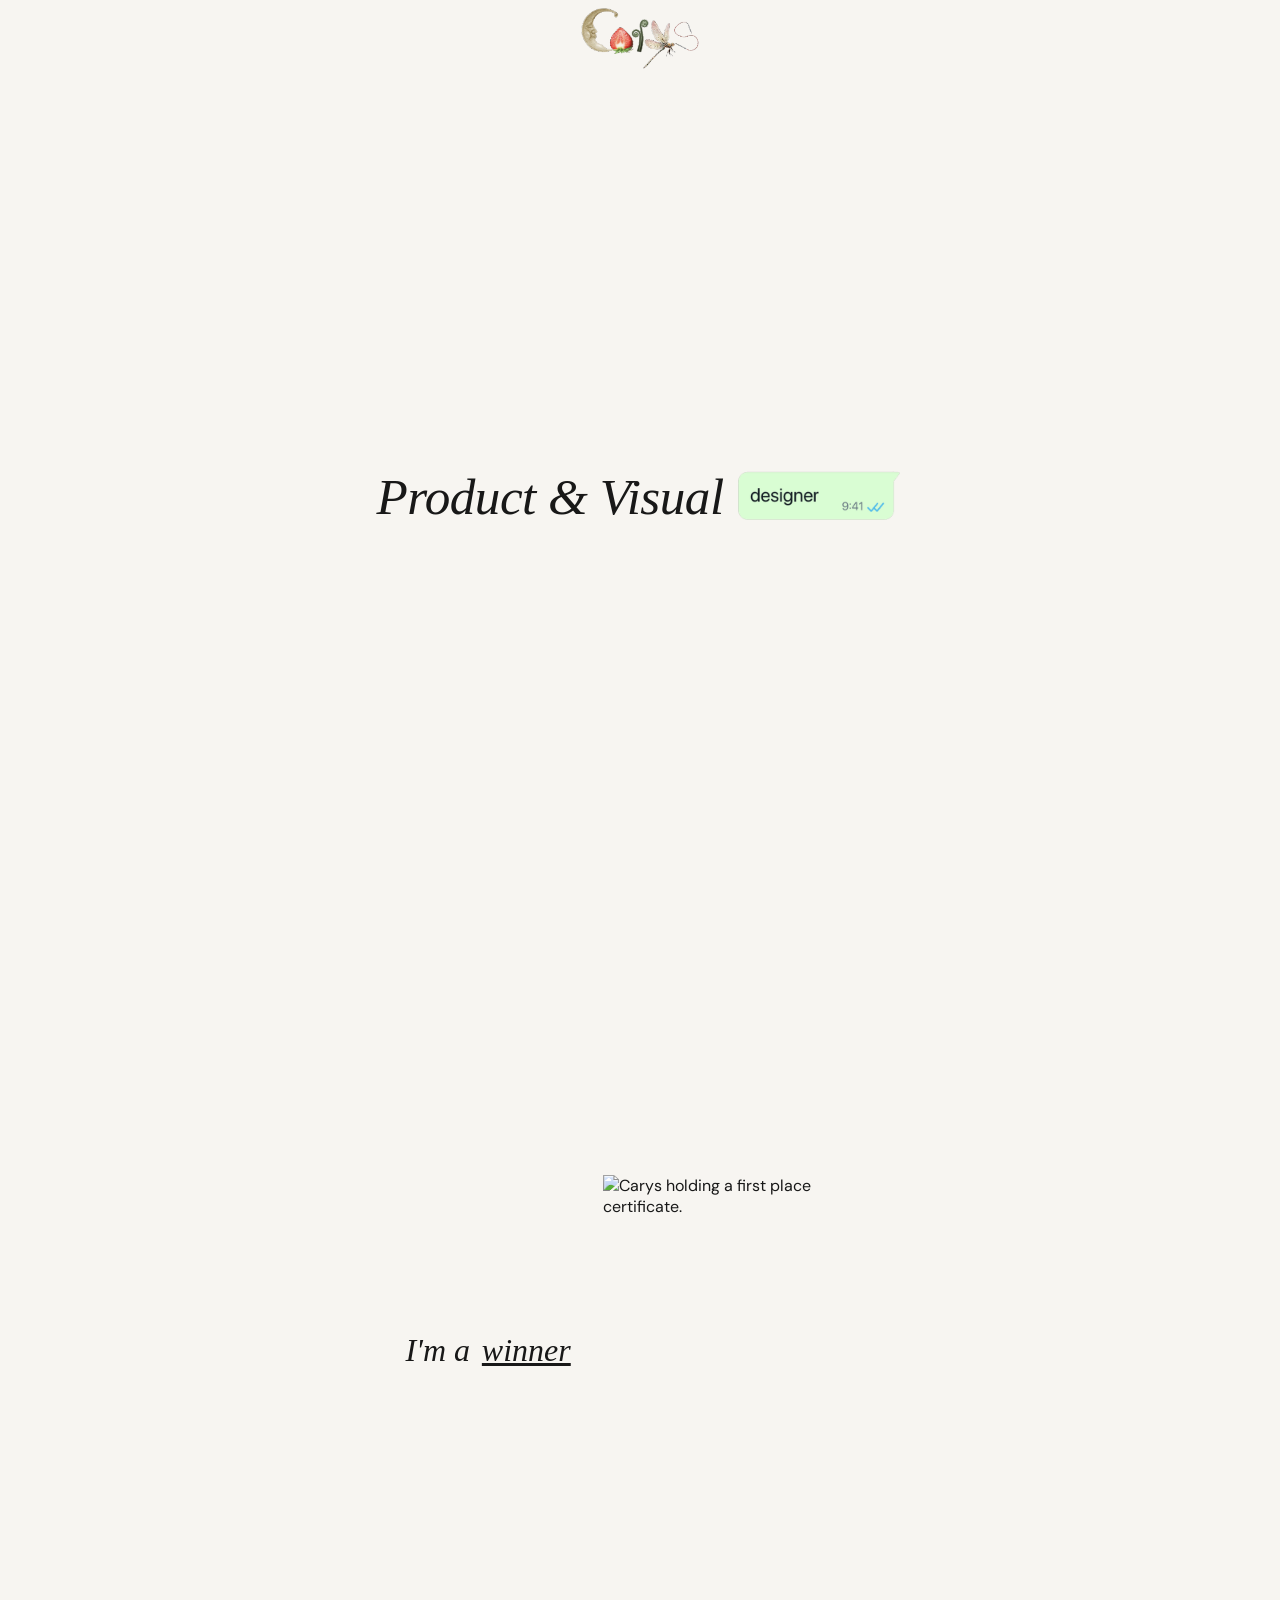
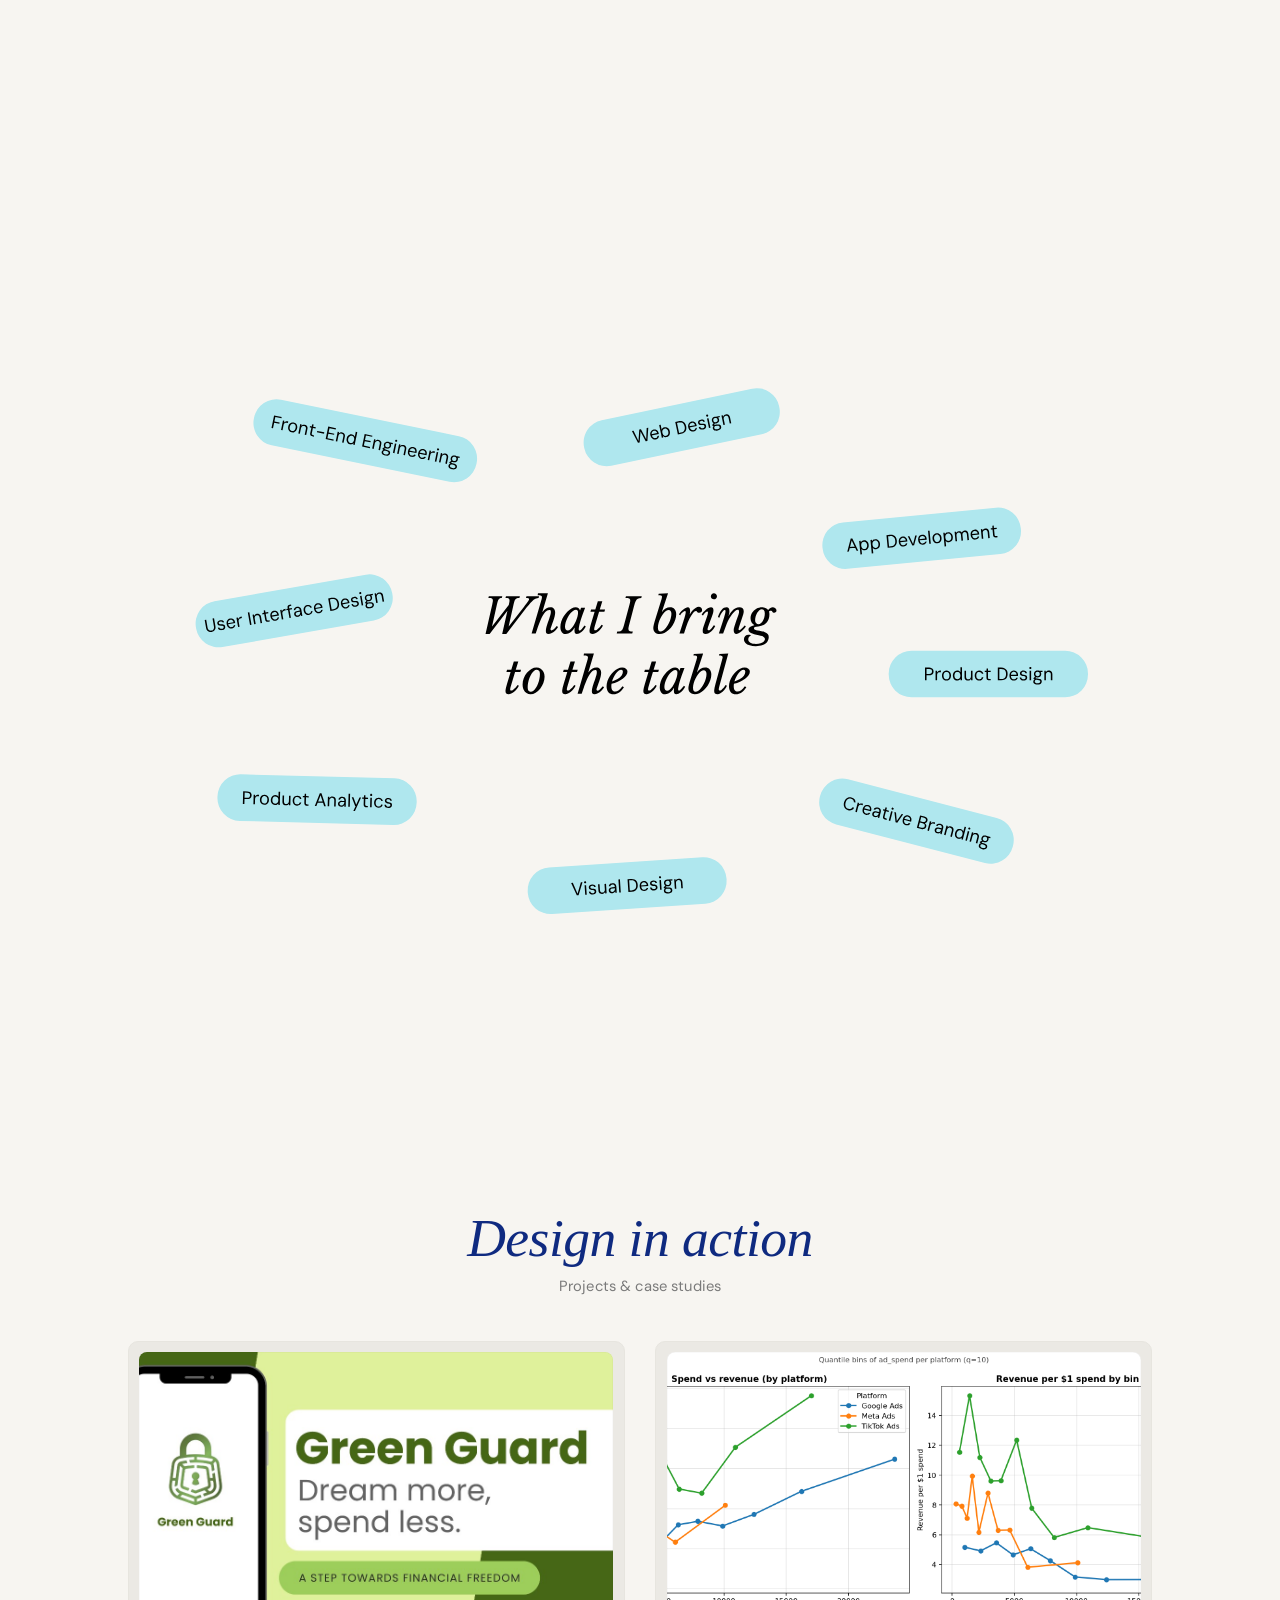
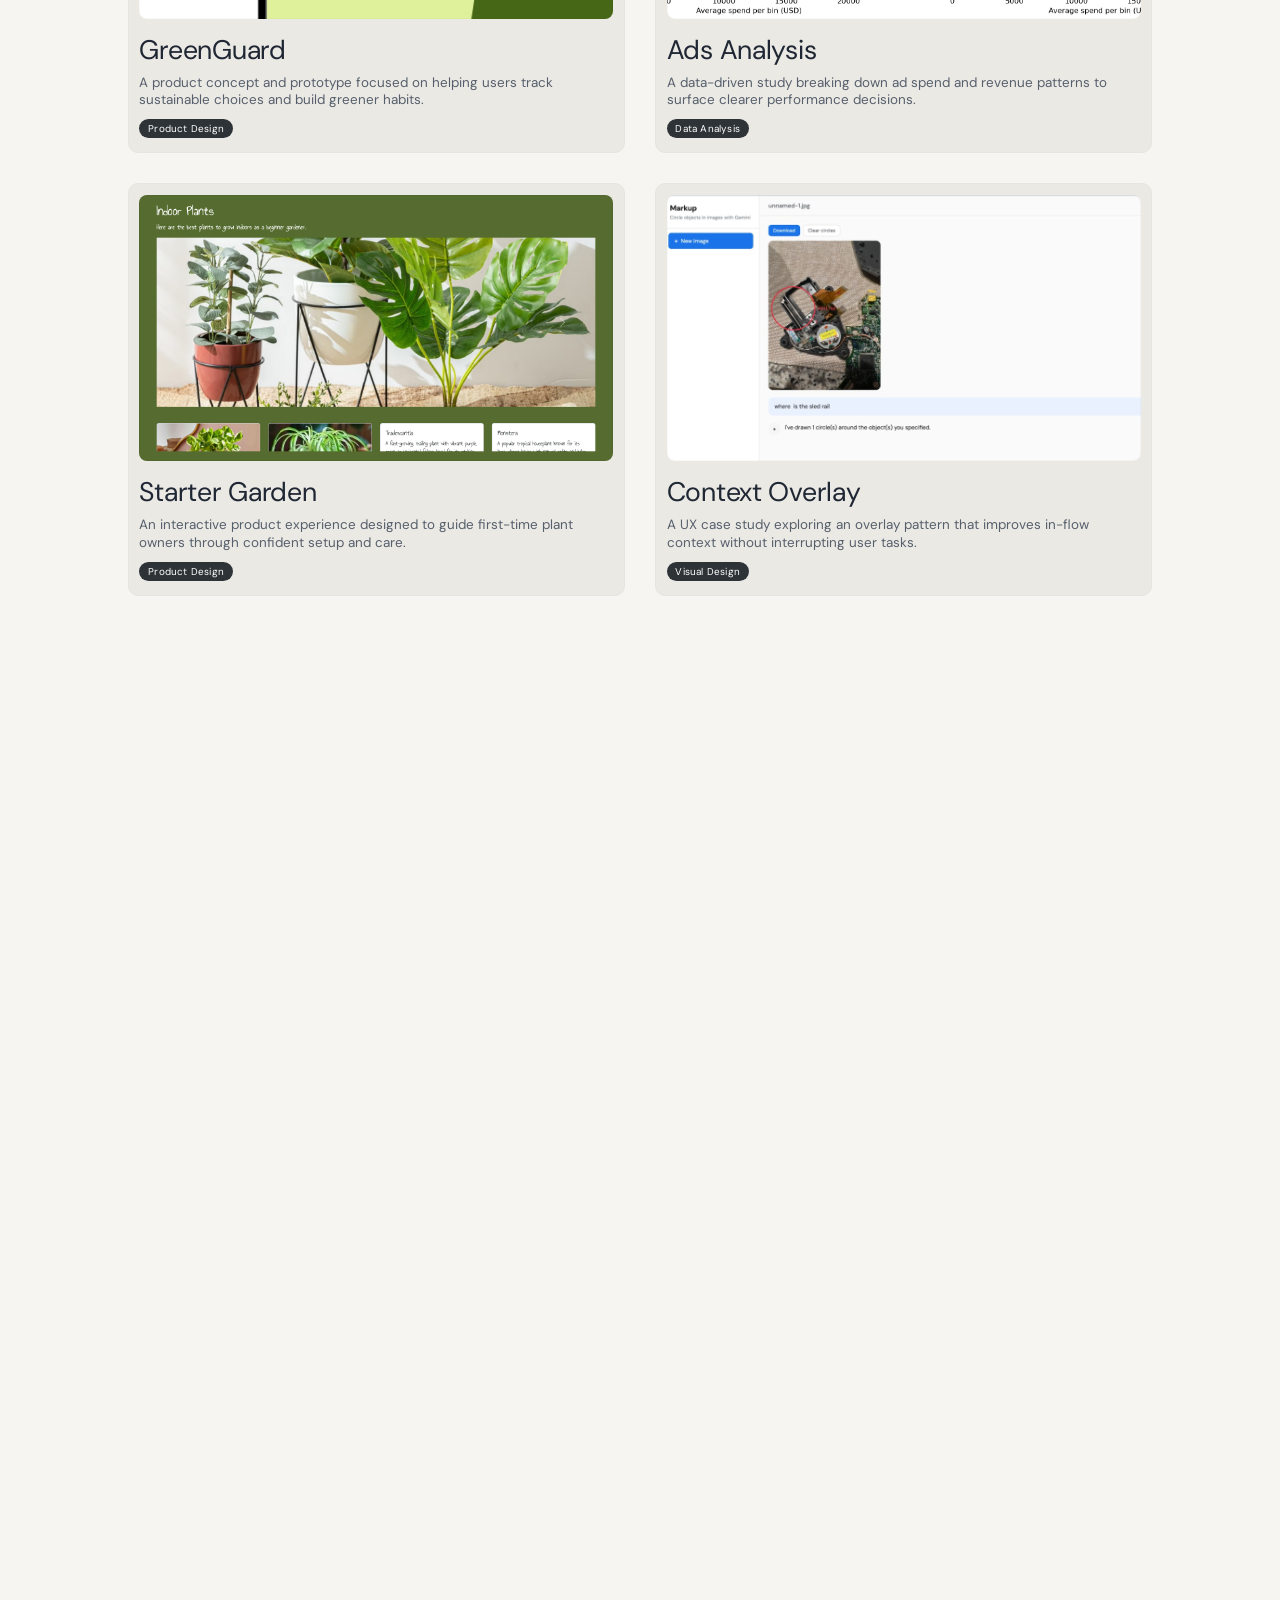
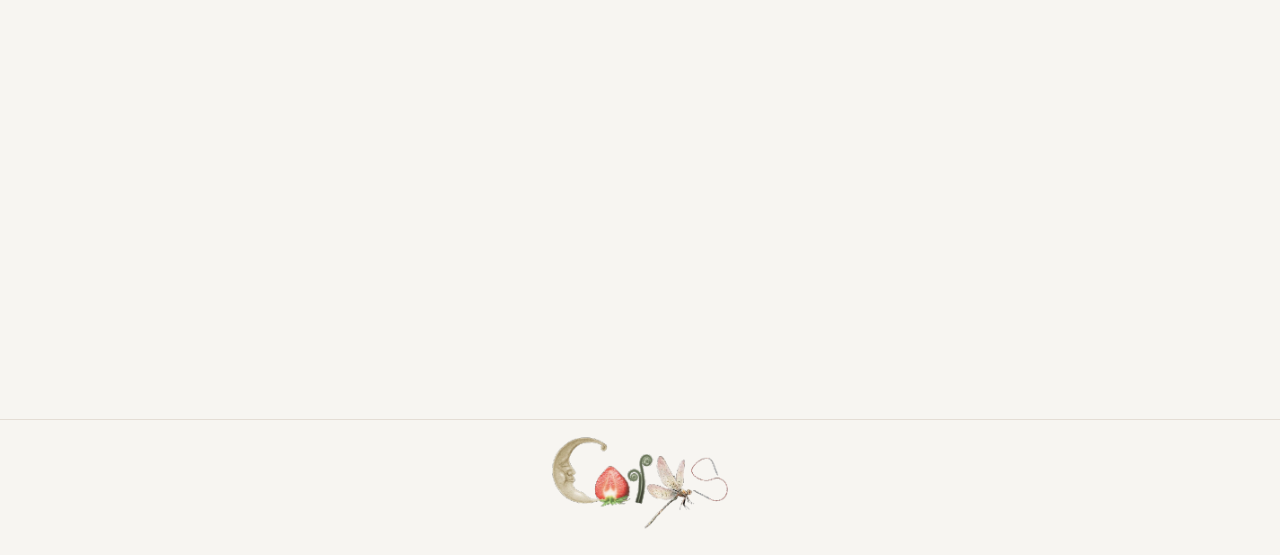
==== commit 41bfa508: "added react component" ====
--- a/index.html
+++ b/index.html
@@ -4,49 +4,55 @@
   <meta charset="UTF-8" />
   <meta name="viewport" content="width=device-width, initial-scale=1.0" />
   <title>Carys · Portfolio</title>
+  <link rel="preconnect" href="https://fonts.googleapis.com" />
+  <link rel="preconnect" href="https://fonts.gstatic.com" crossorigin />
+  <link href="https://fonts.googleapis.com/css2?family=DM+Sans:wght@400;500;600;700&display=swap" rel="stylesheet" />
   <link rel="stylesheet" href="styles.css" />
 </head>
 <body>
   <a class="skip-link" href="#main">Skip to content</a>
 
   <div class="app-shell">
-    <nav class="site-nav" aria-label="Main navigation">
-      <button type="button" class="nav-logo-button" data-scroll="section-home" aria-label="Back to home top">
-        <img src="assets/name-logo.png" alt="" class="nav-logo-image" width="140" height="70" decoding="async" />
-      </button>
-      <button type="button" class="nav-ghost" data-scroll="about-anchor">About Me</button>
-      <button type="button" class="nav-ghost" data-scroll="work-anchor">Projects</button>
-    </nav>
-
     <main id="main" class="main">
       <section id="section-home" class="panel panel--home is-visible" aria-labelledby="home-heading">
         <h1 id="home-heading" class="visually-hidden">Carys Portfolio</h1>
         <div class="home-stack">
           <div class="hero-intro hero-stage">
-            <span class="hero-script">Hi, my name's</span>
             <img
-              class="hero-name-logo"
+              class="hero-name-logo hero-name-logo--top"
               src="assets/name-logo.png"
               alt="Carys"
               width="200"
               height="80"
               decoding="async"
             />
-            <span class="hero-script">and I'm a</span>
-            <span class="role-pill" aria-live="polite" aria-atomic="true">
-              <img
-                class="role-pill__img"
-                src="assets/designer-word-selected/ios-selection-green_designer-5b4cee32-fe48-47a4-a339-61d080173105.png"
-                alt="designer"
-                width="180"
-                height="46"
-                decoding="async"
-              />
-            </span>
+            <div class="hero-line" aria-live="polite" aria-atomic="true">
+              <span class="hero-title">Product &amp; Visual</span>
+              <span class="role-pill">
+                <img
+                  class="role-pill__img"
+                  src="assets/designer-word-selected/ios-selection-green_designer-5b4cee32-fe48-47a4-a339-61d080173105.png"
+                  alt="designer"
+                  width="180"
+                  height="46"
+                  decoding="async"
+                />
+              </span>
+            </div>
           </div>
 
           <div id="about-anchor" class="split-row split-row--winner reveal-on-scroll" aria-labelledby="winner-heading">
-            <h2 id="winner-heading" class="split-row__label">I'm a <a href="case-studies/green-guard/index.html">winner</a>, too</h2>
+            <h2 id="winner-heading" class="split-row__label">
+              I'm a
+              <button
+                type="button"
+                class="confetti-winner-button"
+                data-confetti-link="case-studies/green-guard/index.html"
+                aria-label="Open winner case study"
+              >
+                winner
+              </button>
+            </h2>
             <figure class="split-row__figure split-row__figure--winner">
               <img
                 src="images/solo copy.jpeg"
@@ -59,56 +65,101 @@
             </figure>
           </div>
 
-          <div class="split-row split-row--skills reveal-on-scroll" aria-labelledby="skills-heading">
-            <h2 id="skills-heading" class="split-row__label">And I've got skills</h2>
-            <figure class="split-row__figure">
-              <img
-                src="assets/tech-skills.png"
-                alt="Open tin collage: name tag for Carys Bernard, B.S.C. Interactive Media, University of Miami '26, with photo, coding languages HTML CSS JavaScript Python, and design tools Illustrator, InDesign, Photoshop, Figma."
-                width="900"
-                height="900"
-                loading="lazy"
-                decoding="async"
-              />
-            </figure>
-          </div>
+          <section class="offer-section reveal-on-scroll" aria-label="What I offer animation">
+            <div class="offer-visual" aria-hidden="true">
+              <img class="offer-visual__layer offer-visual__layer--default" src="assets/offer-default.svg" alt="" decoding="async" />
+              <img class="offer-visual__layer offer-visual__layer--group" src="assets/offer-group-1.svg" alt="" decoding="async" />
+            </div>
+          </section>
 
           <div id="work-anchor" class="see-work reveal-on-scroll">
-            <h2 class="see-work__title">My Work</h2>
+            <h2 class="see-work__title">Design in action</h2>
+          <p class="see-work__subtitle">Projects &amp; case studies</p>
           </div>
         </div>
         <div class="project-cards reveal-on-scroll">
-          <a class="ios-card ios-card--featured" href="case-studies/green-guard/index.html" aria-label="Open Green Guard case study">
+          <a class="ios-card" href="case-studies/green-guard/index.html" aria-label="Open Green Guard case study">
             <div class="ios-card-inner">
               <div class="ios-card-thumb ios-card-thumb--5" aria-hidden="true"></div>
-              <span class="ios-card-label">Green Guard</span>
-              <span class="ios-card-meta">Hackathon Project</span>
+              <h3 class="ios-card-label">GreenGuard</h3>
+              <p class="ios-card-desc">A product concept and prototype focused on helping users track sustainable choices and build greener habits.</p>
+              <div class="ios-card-foot">
+                <span class="ios-card-meta">Product Design</span>
+                <span class="ios-card-arrow" aria-hidden="true">→</span>
+              </div>
             </div>
           </a>
           <a class="ios-card" href="case-studies/ads-analysis/index.html" aria-label="Open ads analysis case study">
             <div class="ios-card-inner">
               <div class="ios-card-thumb ios-card-thumb--1" aria-hidden="true"></div>
-              <span class="ios-card-label">Ads Analysis</span>
-              <span class="ios-card-meta">Data Case Study</span>
+              <h3 class="ios-card-label">Ads Analysis</h3>
+              <p class="ios-card-desc">A data-driven study breaking down ad spend and revenue patterns to surface clearer performance decisions.</p>
+              <div class="ios-card-foot">
+                <span class="ios-card-meta">Data Analysis</span>
+                <span class="ios-card-arrow" aria-hidden="true">→</span>
+              </div>
             </div>
           </a>
           <a class="ios-card" href="case-studies/starter-garden/index.html" aria-label="Open starter garden case study">
             <div class="ios-card-inner">
               <div class="ios-card-thumb ios-card-thumb--2" aria-hidden="true"></div>
-              <span class="ios-card-label">Starter Garden</span>
-              <span class="ios-card-meta">Product Case Study</span>
+              <h3 class="ios-card-label">Starter Garden</h3>
+              <p class="ios-card-desc">An interactive product experience designed to guide first-time plant owners through confident setup and care.</p>
+              <div class="ios-card-foot">
+                <span class="ios-card-meta">Product Design</span>
+                <span class="ios-card-arrow" aria-hidden="true">→</span>
+              </div>
             </div>
           </a>
           <a class="ios-card" href="case-studies/case-study-overlay/index.html" aria-label="Open context overlay case study">
             <div class="ios-card-inner">
               <div class="ios-card-thumb ios-card-thumb--3" aria-hidden="true"></div>
-              <span class="ios-card-label">Context Overlay</span>
-              <span class="ios-card-meta">Product Case Study</span>
+              <h3 class="ios-card-label">Context Overlay</h3>
+              <p class="ios-card-desc">A UX case study exploring an overlay pattern that improves in-flow context without interrupting user tasks.</p>
+              <div class="ios-card-foot">
+                <span class="ios-card-meta">Visual Design</span>
+                <span class="ios-card-arrow" aria-hidden="true">→</span>
+              </div>
+            </div>
+          </a>
+          <a class="ios-card ios-card--extra" href="case-studies/ads-analysis/index.html" aria-label="Open got analysis case study">
+            <div class="ios-card-inner">
+              <div class="ios-card-thumb ios-card-thumb--1" aria-hidden="true"></div>
+              <h3 class="ios-card-label">GOT Analysis</h3>
+              <p class="ios-card-desc">A focused dashboard case study translating complex metrics into clear trends teams can act on quickly.</p>
+              <div class="ios-card-foot">
+                <span class="ios-card-meta">Data Analysis</span>
+                <span class="ios-card-arrow" aria-hidden="true">→</span>
+              </div>
             </div>
           </a>
         </div>
+      <div class="load-more-wrap reveal-on-scroll">
+        <button type="button" class="load-more-btn" id="load-more-case-studies">Show More</button>
+        <button type="button" class="load-more-btn load-more-btn--less" id="show-less-case-studies">Show Less</button>
+      </div>
+      <section class="about-me reveal-on-scroll" aria-labelledby="about-me-heading">
+        <h2 id="about-me-heading" class="about-me__title">Behind the computer</h2>
+        <p class="about-me__copy">
+          Outside of design, I love to knit, garden, rock climb, and spend time by the water.
+          These hobbies keep me creative, grounded, and always curious. Lorem ipsum dolor sit amet,
+          consectetur adipiscing elit, sed do eiusmod tempor incididunt ut labore et dolore magna aliqua.
+          Ut enim ad minim veniam, quis nostrud exercitation ullamco laboris nisi ut aliquip ex ea commodo
+          consequat. Duis aute irure dolor in reprehenderit in voluptate velit esse cillum dolore eu fugiat
+          nulla pariatur.
+        </p>
+        <div class="about-me__photos" aria-hidden="true">
+          <img class="about-photo about-photo--left" src="assets/about-me/left.png" alt="" decoding="async" />
+          <img class="about-photo about-photo--center" src="assets/about-me/center.png" alt="" decoding="async" />
+          <img class="about-photo about-photo--right" src="assets/about-me/right.png" alt="" decoding="async" />
+        </div>
+      </section>
       </section>
     </main>
+
+    <footer class="site-footer">
+      <img src="assets/name-logo.png" alt="Carys" class="site-footer__logo" width="220" height="88" decoding="async" />
+    </footer>
   </div>
 
   <script src="main.js"></script>
--- a/styles.css
+++ b/styles.css
@@ -7,13 +7,13 @@
 }
 
 :root {
-  --bg: #f3f3f3;
-  --paper: #ffffff;
+  --bg: #f7f5f1;
+  --paper: #f7f5f1;
   --ink: #181818;
   --muted: #6c6c6c;
   --accent-soft: #c5efc8;
   --accent-dot: #2f9f4e;
-  --font-sans: -apple-system, BlinkMacSystemFont, "SF Pro Text", "Helvetica Neue", Arial, sans-serif;
+  --font-sans: "DM Sans", -apple-system, BlinkMacSystemFont, "Helvetica Neue", Arial, sans-serif;
 }
 
 *,
@@ -122,13 +122,13 @@
 }
 
 .hero-intro {
-  min-height: 74vh;
+  min-height: 100vh;
   display: flex;
+  flex-direction: column;
   align-items: center;
   justify-content: center;
-  flex-wrap: nowrap;
-  gap: 0.45rem 0.75rem;
-  padding: 2.8rem 1rem 1.2rem;
+  gap: 2.8rem;
+  padding: 2.6rem 1rem 3rem;
 }
 
 .hero-stage {
@@ -137,18 +137,37 @@
   z-index: auto;
 }
 
-.hero-script {
-  font-family: "Robin", "Caveat", cursive, var(--font-sans);
-  font-size: clamp(2rem, 4.2vw, 3.3rem);
-  line-height: 1.1;
-  font-weight: 400;
-  white-space: nowrap;
-}
-
 .hero-name-logo {
   height: clamp(3.8rem, 7vw, 5.5rem);
   width: auto;
   flex-shrink: 0;
+}
+
+.hero-name-logo--top {
+  position: absolute;
+  top: 0.5rem;
+  left: 50%;
+  transform: translateX(-50%);
+  height: clamp(2.6rem, 5.2vw, 3.8rem);
+  z-index: 3;
+}
+
+.hero-line {
+  display: flex;
+  align-items: center;
+  gap: 0.65rem;
+  flex-wrap: nowrap;
+  margin-top: clamp(4.2rem, 11vh, 8.5rem);
+}
+
+.hero-title {
+  font-family: "Times New Roman", Georgia, serif;
+  font-style: italic;
+  font-weight: 400;
+  letter-spacing: -0.01em;
+  line-height: 1;
+  white-space: nowrap;
+  font-size: clamp(2rem, 4vw, 3.4rem);
 }
 
 .role-pill {
@@ -156,10 +175,10 @@
   display: inline-flex;
   align-items: center;
   justify-content: center;
-  width: clamp(7rem, 13vw, 8.2rem);
-  height: clamp(2.2rem, 3.8vw, 2.7rem);
+  width: clamp(8.6rem, 15vw, 10.6rem);
+  height: clamp(2.7rem, 4.5vw, 3.5rem);
   background: transparent;
-  margin-left: -0.35rem;
+  margin-left: 0;
   padding: 0;
   flex-shrink: 0;
 }
@@ -190,7 +209,8 @@
   gap: 1.25rem 1.75rem;
   width: min(90%, 42rem);
   margin: 0 auto;
-  padding: 2.5rem 0;
+  min-height: 100vh;
+  padding: 6rem 0;
 }
 
 .js-enabled .reveal-on-scroll {
@@ -221,6 +241,36 @@
   margin: 0;
   font-size: clamp(1.35rem, 2.8vw, 2rem);
   font-weight: 400;
+}
+
+.split-row--winner {
+  grid-template-columns: max-content minmax(0, 17rem);
+  justify-content: center;
+}
+
+.split-row--winner .split-row__label {
+  justify-self: end;
+  font-family: "Times New Roman", Georgia, serif;
+  font-style: italic;
+  font-weight: 400;
+}
+
+.confetti-winner-button {
+  appearance: none;
+  border: 0;
+  background: transparent;
+  padding: 0 0.08em;
+  margin: 0 0.04em;
+  font: inherit;
+  color: inherit;
+  text-decoration: underline;
+  text-underline-offset: 0.06em;
+  cursor: pointer;
+  font-weight: 400;
+}
+
+.confetti-winner-button:hover {
+  opacity: 0.86;
 }
 
 .split-row__figure {
@@ -244,81 +294,152 @@
   height: auto;
 }
 
+.offer-section {
+  position: relative;
+  width: min(92%, 56rem);
+  margin: 0 auto;
+  min-height: 100vh;
+  display: flex;
+  align-items: center;
+  justify-content: center;
+  padding: 6rem 0 5rem;
+}
+
+.offer-title {
+  position: relative;
+  z-index: 2;
+  margin: 0;
+  font-family: "Times New Roman", Georgia, serif;
+  font-style: italic;
+  font-weight: 600;
+  letter-spacing: -0.01em;
+  line-height: 0.95;
+  text-align: center;
+  font-size: clamp(2.1rem, 5vw, 4rem);
+}
+
+.offer-visual {
+  position: absolute;
+  inset: 0;
+  display: grid;
+  place-items: center;
+  pointer-events: none;
+  z-index: 1;
+}
+
+.offer-visual__layer {
+  position: absolute;
+  width: min(100%, 56rem);
+  height: auto;
+  transition: opacity 700ms ease, transform 700ms cubic-bezier(0.2, 0.8, 0.2, 1);
+  transform-origin: center center;
+}
+
+.offer-visual__layer--default {
+  opacity: 1;
+  transform: scale(0.36);
+}
+
+.offer-visual__layer--group {
+  opacity: 0;
+  transform: scale(0.08);
+}
+
+.offer-section.reveal-on-scroll.is-visible .offer-visual__layer--default {
+  opacity: 0;
+  transform: scale(0.2);
+}
+
+.offer-section.reveal-on-scroll.is-visible .offer-visual__layer--group {
+  opacity: 1;
+  transform: scale(1);
+}
+
+.site-footer {
+  border-top: 1px solid #e4ddd5;
+  display: flex;
+  justify-content: center;
+  padding: 1.1rem 0 1.6rem;
+}
+
+.site-footer__logo {
+  width: clamp(7.5rem, 18vw, 11rem);
+  height: auto;
+  opacity: 0.9;
+}
+
 .see-work {
-  width: min(90%, 42rem);
+  width: min(96%, 64rem);
   margin: 0 auto;
-  padding: 2.5rem 0 1.2rem;
+  min-height: 26vh;
+  padding: 7rem 0 2.8rem;
+  text-align: center;
 }
 
 .see-work__title {
   margin: 0;
-  font-size: 1rem;
-  font-weight: 400;
+  font-family: "Times New Roman", Georgia, serif;
+  font-style: italic;
+  font-size: clamp(2.15rem, 4.2vw, 3.35rem);
+  font-weight: 400;
+  line-height: 1;
+  letter-spacing: -0.01em;
+  color: #0f2a80;
+}
+
+.see-work__subtitle {
+  margin: 0.65rem 0 0;
+  font-family: var(--font-sans);
+  font-size: 0.92rem;
+  font-weight: 400;
+  color: #7a7a7a;
+  letter-spacing: 0.01em;
 }
 
 .project-cards {
-  width: min(90%, 42rem);
+  width: min(96%, 64rem);
   margin: 0 auto;
   display: grid;
   grid-template-columns: repeat(2, minmax(0, 1fr));
-  gap: clamp(0.85rem, 2.5vw, 1.35rem);
-  padding-bottom: 5rem;
+  gap: clamp(1.4rem, 3.2vw, 1.9rem);
+  min-height: 62vh;
+  padding-bottom: 2.8rem;
 }
 
 .ios-card {
   display: block;
   text-decoration: none;
-  color: #1c1c1e;
-  border-radius: 16px;
-  border: 1px solid #d8d8de;
-  box-shadow: 0 1px 0 rgba(255, 255, 255, 0.75) inset, 0 6px 14px rgba(0, 0, 0, 0.08);
-  transition: box-shadow 0.2s ease, transform 0.2s ease;
+  color: #17212c;
+  border-radius: 10px;
+  background: #ebe9e4;
+  border: 1px solid #e7e5df;
+  box-shadow: none;
+  transition: box-shadow 0.2s ease, transform 0.2s ease, border-color 0.2s ease;
 }
 
 .ios-card:hover {
-  transform: translateY(-2px);
-  box-shadow: 0 1px 0 rgba(255, 255, 255, 0.8) inset, 0 10px 18px rgba(0, 0, 0, 0.1);
-}
-
-.ios-card--featured {
-  grid-column: span 2;
+  border-color: #d7d4cd;
+  box-shadow: none;
 }
 
 .ios-card-inner {
-  position: relative;
   display: flex;
   flex-direction: column;
-  align-items: center;
-  padding: 2rem 1rem 1.15rem;
-  gap: 0.85rem;
-  border-radius: 15px;
-  background: linear-gradient(180deg, #ffffff 0%, #f8f8fb 100%);
-}
-
-.ios-card-inner::before {
-  content: "";
-  position: absolute;
-  left: 0;
-  top: 0;
+  align-items: flex-start;
+  padding: 0.65rem 0.65rem 0.85rem;
+  gap: 0.45rem;
+  border-radius: 10px;
+}
+
+.ios-card-thumb {
   width: 100%;
-  height: 1.25rem;
-  border-bottom: 1px solid #e4e4ea;
-  background:
-    radial-gradient(circle at 0.85rem 0.62rem, #ff5f57 0.18rem, transparent 0.2rem),
-    radial-gradient(circle at 1.45rem 0.62rem, #febc2e 0.18rem, transparent 0.2rem),
-    radial-gradient(circle at 2.05rem 0.62rem, #28c840 0.18rem, transparent 0.2rem),
-    linear-gradient(180deg, #f3f3f6 0%, #ededf2 100%);
-  border-top-left-radius: 15px;
-  border-top-right-radius: 15px;
-}
-
-.ios-card-thumb {
-  width: clamp(5.5rem, 42%, 7.5rem);
-  aspect-ratio: 1;
-  border-radius: 14px;
+  aspect-ratio: 16 / 9;
+  border-radius: 8px;
   background-size: cover;
   background-position: center;
-  box-shadow: inset 0 0 0 0.5px rgba(0, 0, 0, 0.06);
+  box-shadow: inset 0 0 0 0.5px rgba(0, 0, 0, 0.05);
+  transform: scale(1);
+  transition: transform 260ms ease;
 }
 
 .ios-card-thumb--1 {
@@ -335,25 +456,336 @@
 
 .ios-card-thumb--5 {
   background-image: url("case-studies/green-guard/assets/hero.png");
-  width: clamp(7rem, 62%, 12.5rem);
+  background-size: cover;
+  background-repeat: no-repeat;
+  background-color: #dce7d1;
+}
+
+.ios-card-label {
+  margin: 0.35rem 0 0;
+  font-size: clamp(1.25rem, 2.1vw, 1.75rem);
+  font-weight: 400;
+  letter-spacing: -0.01em;
+  color: #202734;
+}
+
+.ios-card-desc {
+  margin: 0;
+  font-size: 0.84rem;
+  line-height: 1.3;
+  color: #565f6c;
+}
+
+.ios-card-meta {
+  margin-top: 0.2rem;
+  display: inline-flex;
+  align-items: center;
+  border-radius: 999px;
+  padding: 0.2rem 0.55rem;
+  background: #2e3337;
+  color: #ffffff;
+  font-size: 0.62rem;
+  letter-spacing: 0.02em;
+  font-weight: 400;
+}
+
+.ios-card-foot {
+  width: 100%;
+  display: flex;
+  align-items: center;
+  justify-content: space-between;
+  gap: 0.5rem;
+}
+
+.ios-card-arrow {
+  color: #111111;
+  font-size: 1.15rem;
+  font-weight: 500;
+  line-height: 1;
+  opacity: 0;
+  transform: translateX(-2px);
+  transition: opacity 180ms ease, transform 180ms ease;
+}
+
+.ios-card:hover .ios-card-thumb {
+  transform: scale(1.04);
+}
+
+.ios-card:hover .ios-card-arrow {
+  opacity: 1;
+  transform: translateX(2px);
+}
+
+.ios-card--extra {
+  display: none;
+}
+
+.project-cards.is-expanded .ios-card--extra {
+  display: block;
+}
+
+.load-more-wrap {
+  display: flex;
+  justify-content: center;
+  align-items: center;
+  gap: 0.55rem;
+  padding: 1.2rem 0 5.5rem;
+}
+
+.load-more-btn {
+  appearance: none;
+  border: 0;
+  border-radius: 999px;
+  background: #ef3a64;
+  color: #fff;
+  font-family: var(--font-sans);
+  font-size: 0.86rem;
+  font-weight: 400;
+  letter-spacing: 0.01em;
+  padding: 0.46rem 0.88rem;
+  cursor: pointer;
+  box-shadow: none;
+  transition: transform 0.16s ease;
+}
+
+.load-more-btn:hover {
+  transform: translateY(-1px);
+}
+
+.load-more-btn--less {
+  display: none;
+}
+
+.about-me {
+  --about-title-max: 20rem;
+  --about-body-max: 17.2rem;
+  width: min(92vw, 36.5rem);
+  margin: 0 auto 5.4rem;
+  aspect-ratio: 1 / 1;
   border-radius: 12px;
-  background-size: contain;
-  background-repeat: no-repeat;
-  background-color: #edf4e3;
-}
-
-.ios-card-label {
-  font-size: 0.9rem;
-  font-weight: 500;
-  letter-spacing: 0.01em;
-  color: #3a3a3c;
+  background:
+    radial-gradient(circle at 50% 58%, rgba(223, 236, 153, 0.82) 0%, rgba(223, 236, 153, 0.52) 20%, rgba(223, 236, 153, 0) 44%),
+    radial-gradient(circle at 14% 90%, rgba(167, 221, 236, 0.42) 0%, rgba(167, 221, 236, 0) 42%),
+    #aee7ef;
+  padding: 3.5rem 1.25rem 1.1rem;
+  display: flex;
+  flex-direction: column;
+  justify-content: flex-start;
+  align-items: center;
+  gap: 0.62rem;
   text-align: center;
-}
-
-.ios-card-meta {
-  font-size: 0.72rem;
-  letter-spacing: 0.04em;
-  color: #6e6e73;
+  overflow: hidden;
+}
+
+.about-me__title {
+  margin: 0;
+  font-family: "Times New Roman", Georgia, serif;
+  font-style: italic;
+  font-weight: 400;
+  letter-spacing: 0.005em;
+  line-height: 1;
+  font-size: clamp(2.45rem, 4.8vw, 3.85rem);
+  width: 100%;
+  max-width: var(--about-title-max);
+  position: relative;
+  z-index: 4;
+  margin-left: auto;
+  margin-right: auto;
+  text-align: center;
+  white-space: nowrap;
+}
+
+.about-me__copy {
+  margin: 0.35rem auto 0;
+  max-width: var(--about-body-max);
+  font-size: 0.76rem;
+  line-height: 1.22;
+  font-weight: 400;
+  position: relative;
+  z-index: 4;
+  text-align: center;
+}
+
+.about-me__photos {
+  margin-top: 1.25rem;
+  position: relative;
+  width: 100%;
+  height: 9.2rem;
+  z-index: 1;
+}
+
+.about-photo {
+  position: absolute;
+  left: 50%;
+  top: 58%;
+  width: 220px;
+  height: 301px;
+  object-fit: cover;
+  border-radius: 20px;
+  box-shadow: none;
+  pointer-events: none;
+  user-select: none;
+  backface-visibility: hidden;
+  transform-style: preserve-3d;
+  will-change: transform;
+  transition: transform 620ms cubic-bezier(0.2, 0.8, 0.2, 1), opacity 500ms ease;
+}
+
+.about-photo--center {
+  transform: translate(-50%, -50%) rotate(0deg) scale(0.42);
+  z-index: 3;
+}
+
+.about-photo--left,
+.about-photo--right {
+  transform: translate(-50%, -50%) rotate(0deg) scale(0.42);
+  z-index: 2;
+  opacity: 0.96;
+}
+
+.about-me.reveal-on-scroll.is-visible .about-photo--left {
+  transform: translate(calc(-50% - 7rem), -50%) rotate(-10deg) scale(0.42);
+}
+
+.about-me.reveal-on-scroll.is-visible .about-photo--right {
+  transform: translate(calc(-50% + 7rem), -50%) rotate(10deg) scale(0.42);
+}
+
+@media (min-width: 981px) {
+  .about-me {
+    --about-title-max: 35rem;
+    --about-body-max: 31rem;
+    width: min(96%, 64rem);
+    padding: 5rem 2.2rem 2rem;
+    gap: 1rem;
+  }
+
+  .about-me__title {
+    font-size: clamp(3.35rem, 4.8vw, 4.6rem);
+    max-width: 35rem;
+  }
+
+  .about-me__copy {
+    margin-top: 1.5rem;
+    font-size: 0.98rem;
+    line-height: 1.34;
+  }
+
+  .about-me__photos {
+    margin-top: 3.2rem;
+    height: 20rem;
+  }
+
+  .about-photo {
+    top: 67%;
+    width: 340px;
+    height: 465px;
+  }
+
+  .about-photo--center {
+    transform: translate(-50%, -50%) rotate(0deg) scale(0.56);
+  }
+
+  .about-photo--left,
+  .about-photo--right {
+    transform: translate(-50%, -50%) rotate(0deg) scale(0.56);
+  }
+
+  .about-me.reveal-on-scroll.is-visible .about-photo--left {
+    transform: translate(calc(-50% - 15.5rem), -50%) rotate(-10deg) scale(0.56);
+  }
+
+  .about-me.reveal-on-scroll.is-visible .about-photo--right {
+    transform: translate(calc(-50% + 15.5rem), -50%) rotate(10deg) scale(0.56);
+  }
+}
+
+@media (min-width: 641px) and (max-width: 980px) {
+  .see-work,
+  .project-cards {
+    width: min(94vw, 36rem);
+  }
+
+  .about-me {
+    --about-title-max: 23rem;
+    --about-body-max: 20.5rem;
+    width: min(94vw, 36rem);
+    padding: 3.35rem 1.2rem 1.1rem;
+    gap: 0.62rem;
+  }
+
+  .about-me__title {
+    font-size: clamp(2.65rem, 5.4vw, 3.55rem);
+  }
+
+  .about-me__copy {
+    font-size: 0.82rem;
+    line-height: 1.24;
+  }
+
+  .about-me__photos {
+    margin-top: 1.35rem;
+    height: 11.8rem;
+  }
+
+  .about-photo {
+    width: 240px;
+    height: 328px;
+  }
+
+  .about-photo--center {
+    transform: translate(-50%, -50%) rotate(0deg) scale(0.44);
+  }
+
+  .about-photo--left,
+  .about-photo--right {
+    transform: translate(-50%, -50%) rotate(0deg) scale(0.44);
+  }
+
+  .about-me.reveal-on-scroll.is-visible .about-photo--left {
+    transform: translate(calc(-50% - 7.8rem), -50%) rotate(-9deg) scale(0.44);
+  }
+
+  .about-me.reveal-on-scroll.is-visible .about-photo--right {
+    transform: translate(calc(-50% + 7.8rem), -50%) rotate(9deg) scale(0.44);
+  }
+}
+
+@media (min-width: 1200px) {
+  .about-me {
+    --about-title-max: 38rem;
+    --about-body-max: 33.5rem;
+    width: min(96%, 64rem);
+    padding: 5.35rem 2.35rem 2.15rem;
+    gap: 1.1rem;
+  }
+
+  .about-me__title {
+    font-size: 4.5rem;
+  }
+
+  .about-me__copy {
+    margin-top: 1.8rem;
+    font-size: 1rem;
+    line-height: 1.36;
+  }
+
+  .about-me__photos {
+    margin-top: 3.7rem;
+    height: 21rem;
+  }
+
+  .about-photo {
+    top: 69%;
+  }
+
+  .about-me.reveal-on-scroll.is-visible .about-photo--left {
+    transform: translate(calc(-50% - 16.5rem), -50%) rotate(-10deg) scale(0.56);
+  }
+
+  .about-me.reveal-on-scroll.is-visible .about-photo--right {
+    transform: translate(calc(-50% + 16.5rem), -50%) rotate(10deg) scale(0.56);
+  }
 }
 
 @media (min-width: 900px) {
@@ -368,7 +800,8 @@
 
   .split-row--winner {
     width: min(96%, 54rem);
-    grid-template-columns: minmax(12rem, 0.54fr) minmax(0, 1fr);
+    grid-template-columns: max-content minmax(0, 17rem);
+    justify-content: center;
   }
 }
 
@@ -380,29 +813,108 @@
   }
 
   .hero-intro {
-    min-height: 78vh;
-    padding-top: 2.4rem;
-    flex-wrap: wrap;
+    min-height: 100vh;
+    padding-top: 2.1rem;
+    gap: 2rem;
+  }
+
+  .hero-name-logo--top {
+    top: 0.2rem;
+  }
+
+  .hero-line {
+    gap: 0.45rem;
+    margin-top: clamp(3.4rem, 10vh, 5.6rem);
+  }
+
+  .hero-title {
+    font-size: clamp(1.3rem, 7vw, 2rem);
   }
 
   .split-row {
     grid-template-columns: 1fr;
     gap: 0.8rem;
     width: min(88%, 24rem);
-    padding: 2rem 0;
+    min-height: 100vh;
+    padding: 4.6rem 0;
+  }
+
+  .offer-section {
+    width: min(96%, 24rem);
+    min-height: 100vh;
+    padding: 4rem 0 3rem;
+  }
+
+  .offer-visual__layer {
+    width: min(100%, 24rem);
   }
 
   .split-row__figure {
     max-width: 12rem;
   }
 
+  .see-work {
+    width: min(94vw, 26.5rem);
+  }
+
   .project-cards {
     grid-template-columns: 1fr;
-    width: min(88%, 24rem);
-  }
-
-  .ios-card--featured {
-    grid-column: span 1;
+    width: min(94vw, 26.5rem);
+    gap: 1.2rem;
+    min-height: auto;
+    padding-bottom: 2.2rem;
+  }
+
+  .load-more-wrap {
+    padding-bottom: 4.1rem;
+  }
+
+  .about-me {
+    --about-title-max: 17rem;
+    --about-body-max: 15rem;
+    width: min(94vw, 26.5rem);
+    aspect-ratio: 1 / 1;
+    padding: 2.2rem 1rem 1rem;
+    margin-bottom: 4rem;
+    gap: 0.45rem;
+  }
+
+  .about-me__copy {
+    font-size: 0.76rem;
+    line-height: 1.22;
+  }
+
+  .about-me__title {
+    font-size: clamp(2.2rem, 9.2vw, 3rem);
+  }
+
+  .about-me__photos {
+    width: 100%;
+    height: 8.8rem;
+    margin-top: 0.9rem;
+  }
+
+  .about-photo {
+    width: 210px;
+    height: 287px;
+    border-radius: 16px;
+  }
+
+  .about-me.reveal-on-scroll.is-visible .about-photo--left {
+    transform: translate(calc(-50% - 5.6rem), -50%) rotate(-8deg) scale(0.42);
+  }
+
+  .about-me.reveal-on-scroll.is-visible .about-photo--right {
+    transform: translate(calc(-50% + 5.6rem), -50%) rotate(8deg) scale(0.42);
+  }
+
+  .about-photo--center {
+    transform: translate(-50%, -50%) rotate(0deg) scale(0.42);
+  }
+
+  .about-photo--left,
+  .about-photo--right {
+    transform: translate(-50%, -50%) rotate(0deg) scale(0.42);
   }
 }
 
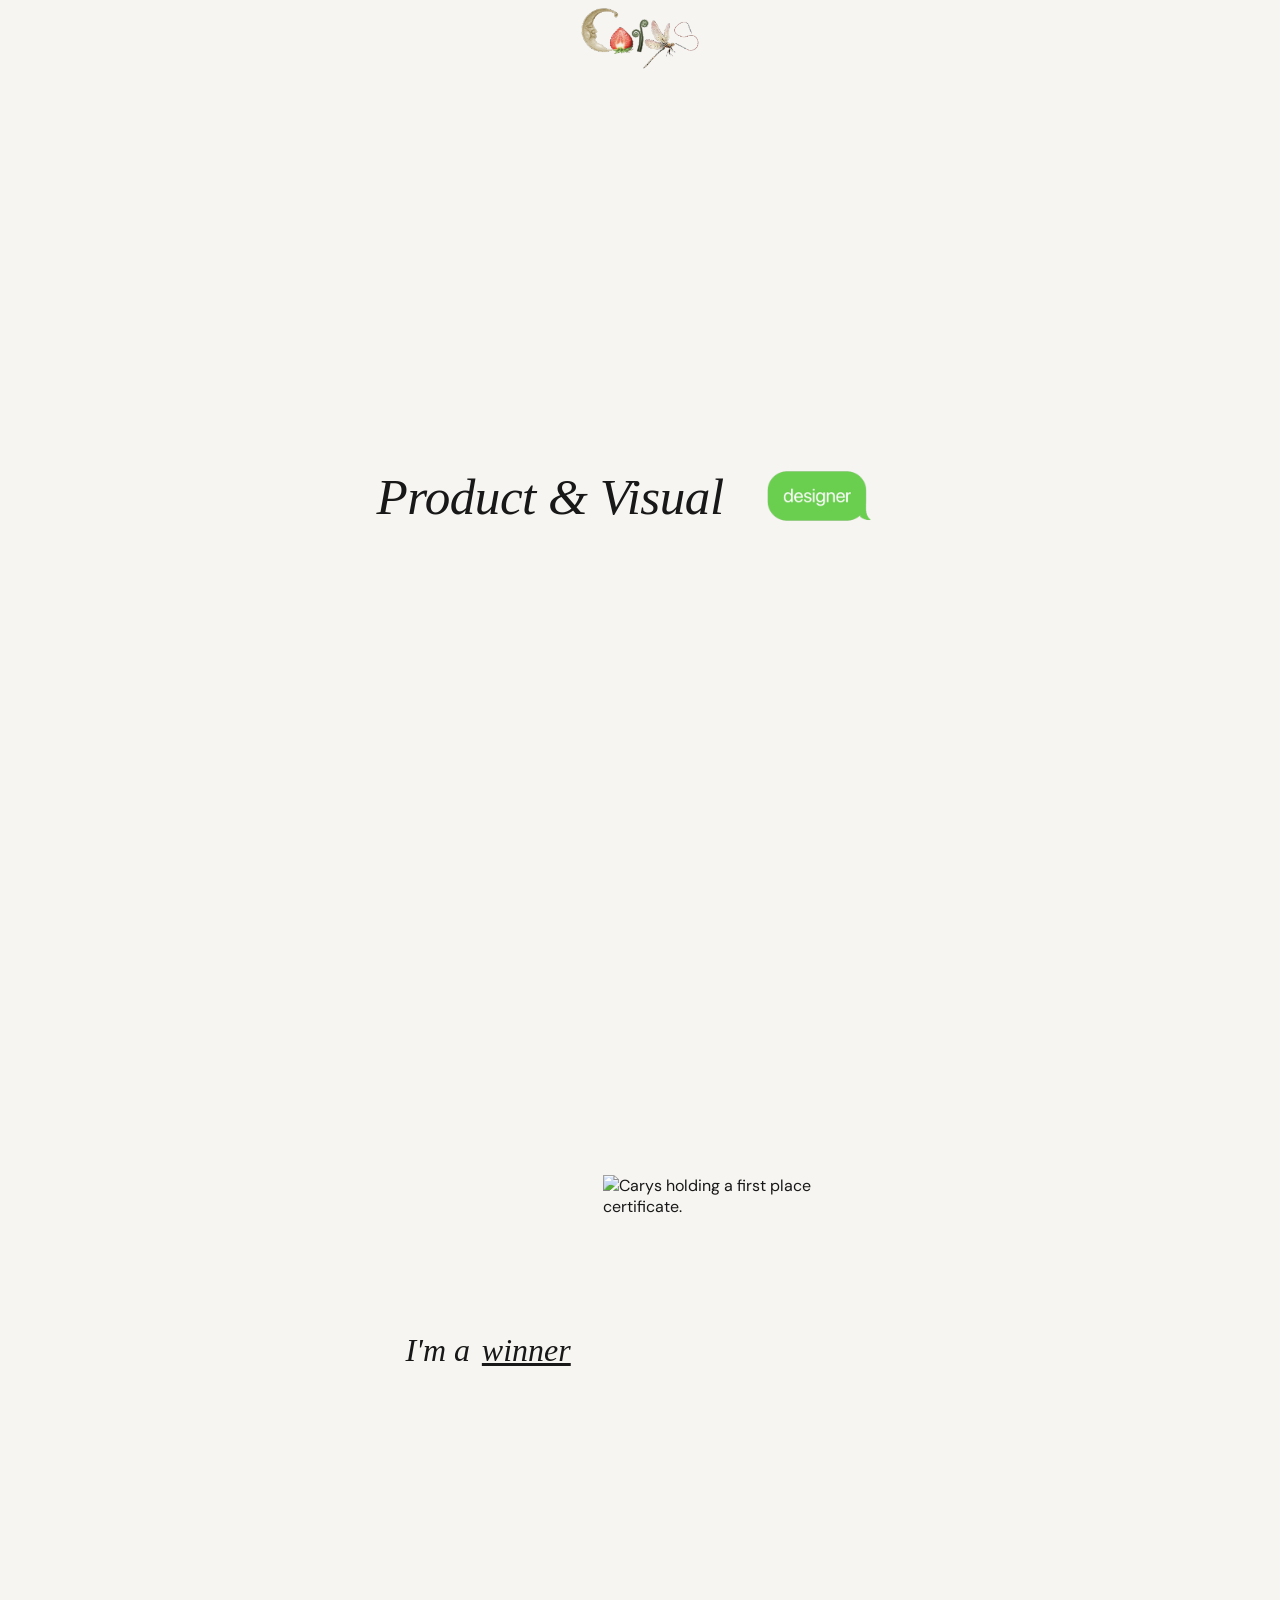
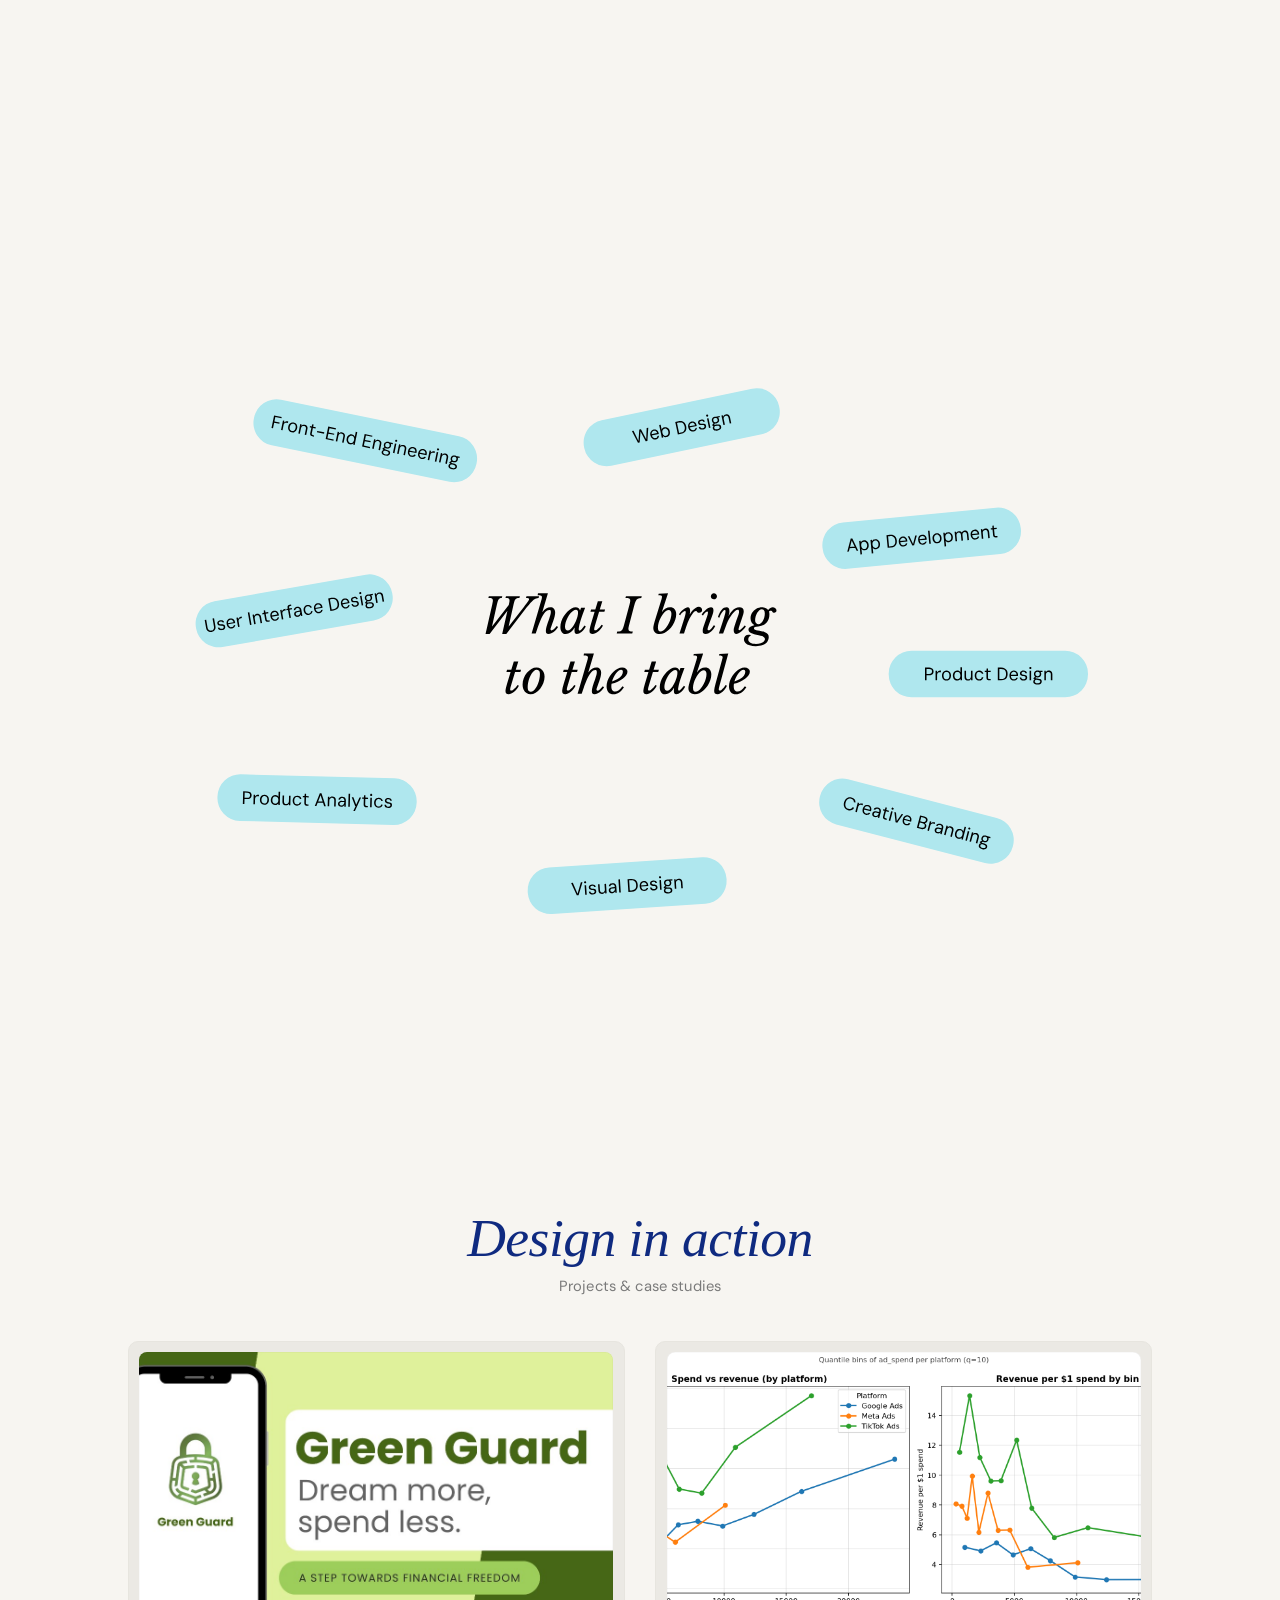
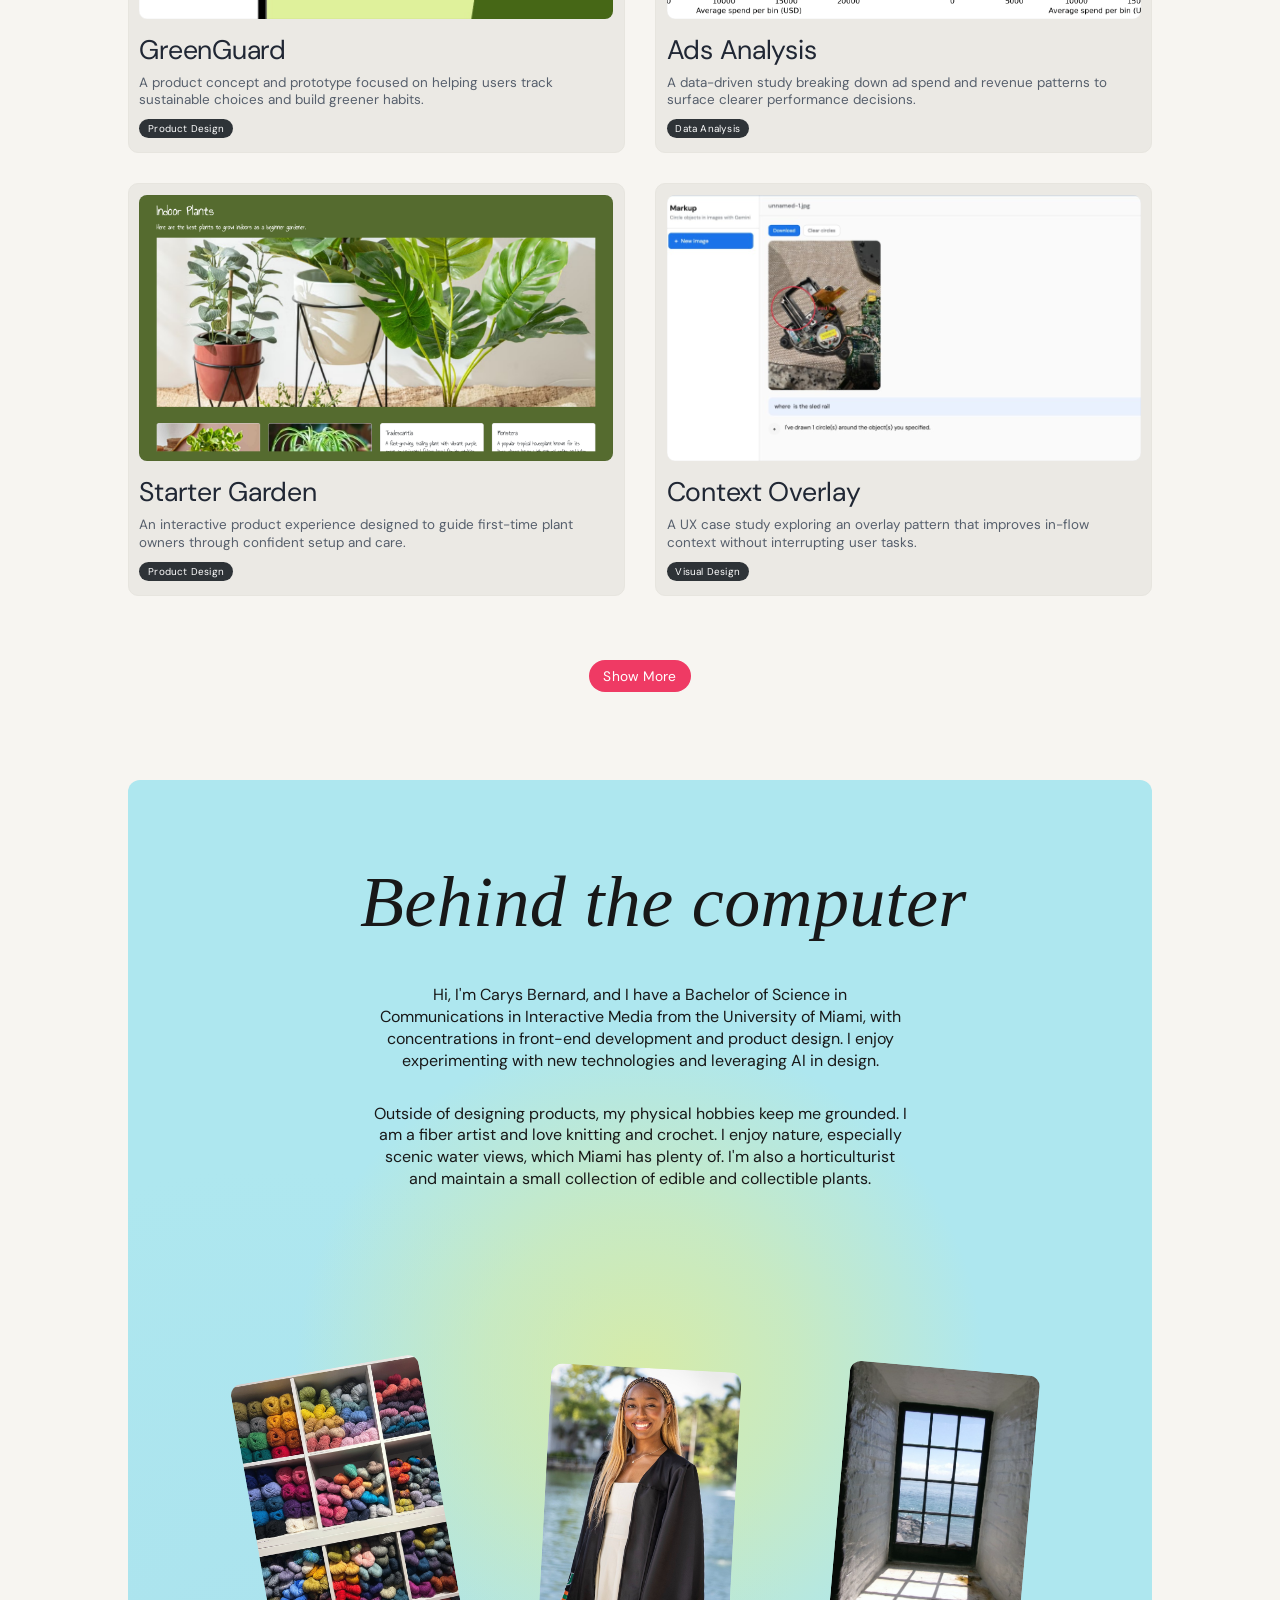
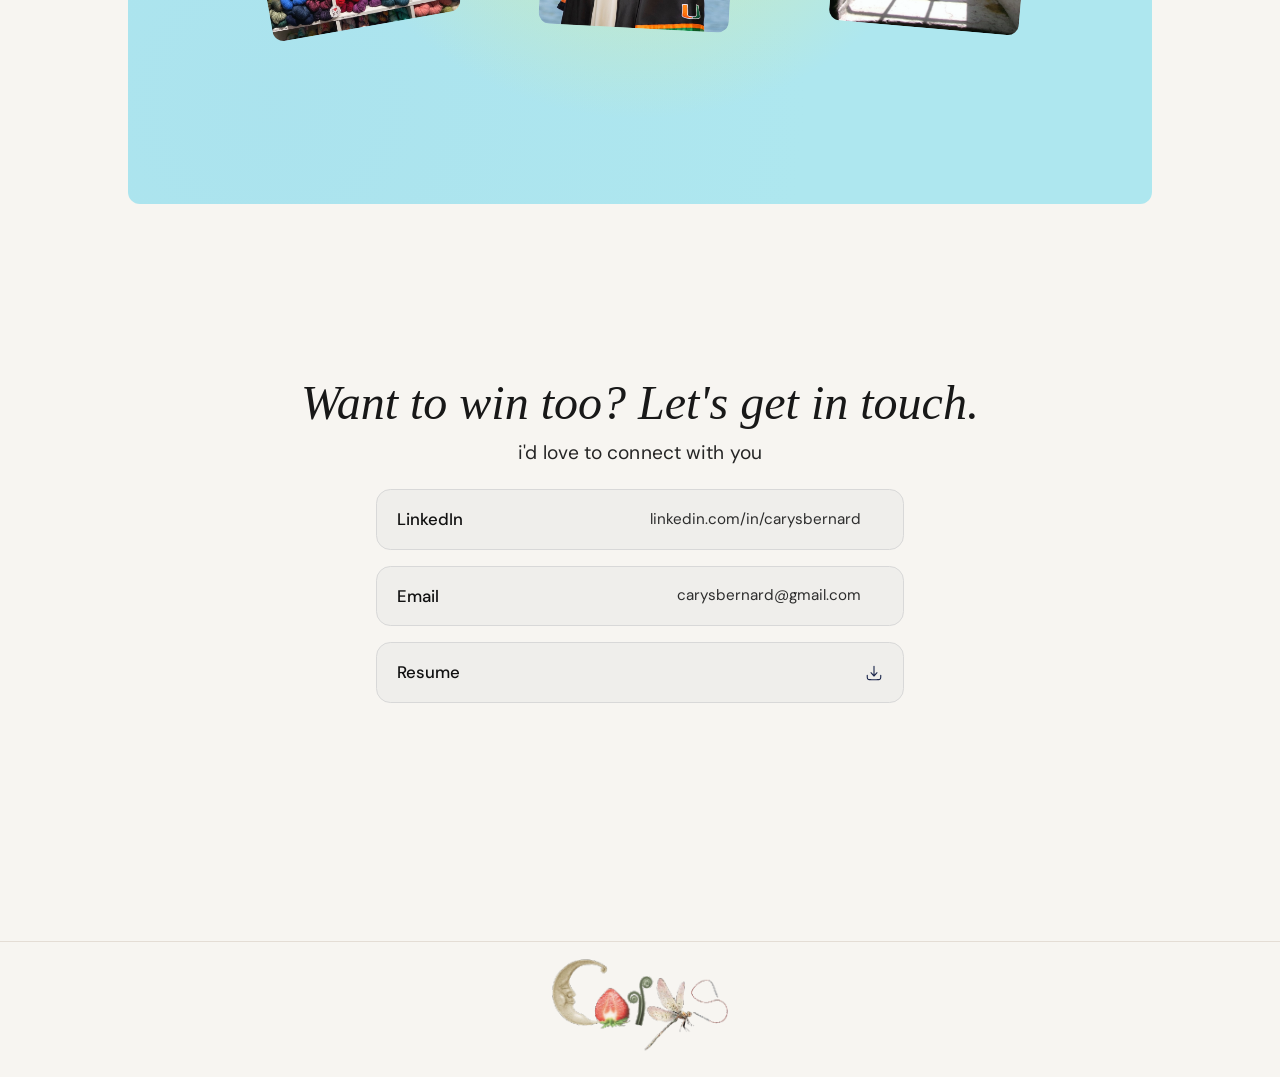
==== commit c13664c4: "contact section" ====
--- a/index.html
+++ b/index.html
@@ -134,24 +134,70 @@
             </div>
           </a>
         </div>
-      <div class="load-more-wrap reveal-on-scroll">
+      <div class="load-more-wrap">
         <button type="button" class="load-more-btn" id="load-more-case-studies">Show More</button>
         <button type="button" class="load-more-btn load-more-btn--less" id="show-less-case-studies">Show Less</button>
       </div>
       <section class="about-me reveal-on-scroll" aria-labelledby="about-me-heading">
         <h2 id="about-me-heading" class="about-me__title">Behind the computer</h2>
         <p class="about-me__copy">
-          Outside of design, I love to knit, garden, rock climb, and spend time by the water.
-          These hobbies keep me creative, grounded, and always curious. Lorem ipsum dolor sit amet,
-          consectetur adipiscing elit, sed do eiusmod tempor incididunt ut labore et dolore magna aliqua.
-          Ut enim ad minim veniam, quis nostrud exercitation ullamco laboris nisi ut aliquip ex ea commodo
-          consequat. Duis aute irure dolor in reprehenderit in voluptate velit esse cillum dolore eu fugiat
-          nulla pariatur.
+          Hi, I&apos;m Carys Bernard, and I have a Bachelor of Science in Communications in Interactive Media from
+          the University of Miami, with concentrations in front-end development and product design. I enjoy
+          experimenting with new technologies and leveraging AI in design.
+        </p>
+        <p class="about-me__copy">
+          Outside of designing products, my physical hobbies keep me grounded. I am a fiber artist and love
+          knitting and crochet. I enjoy nature, especially scenic water views, which Miami has plenty of. I&apos;m
+          also a horticulturist and maintain a small collection of edible and collectible plants.
         </p>
         <div class="about-me__photos" aria-hidden="true">
-          <img class="about-photo about-photo--left" src="assets/about-me/left.png" alt="" decoding="async" />
-          <img class="about-photo about-photo--center" src="assets/about-me/center.png" alt="" decoding="async" />
-          <img class="about-photo about-photo--right" src="assets/about-me/right.png" alt="" decoding="async" />
+          <div class="about-photo-wrap about-photo-wrap--left">
+            <div class="about-photo-caption" aria-hidden="true">
+              <img class="about-photo-caption__bubble" src="assets/about-me/bubble.svg" alt="" decoding="async" />
+              <span class="about-photo-caption__text">Yarn heaven!</span>
+            </div>
+            <img class="about-photo" src="assets/about-me/left.png" alt="" decoding="async" />
+          </div>
+          <div class="about-photo-wrap about-photo-wrap--center">
+            <div class="about-photo-caption" aria-hidden="true">
+              <img class="about-photo-caption__bubble" src="assets/about-me/bubble.svg" alt="" decoding="async" />
+              <span class="about-photo-caption__text">UM '26</span>
+            </div>
+            <img class="about-photo" src="assets/about-me/center.png" alt="" decoding="async" />
+          </div>
+          <div class="about-photo-wrap about-photo-wrap--right">
+            <div class="about-photo-caption" aria-hidden="true">
+              <img class="about-photo-caption__bubble" src="assets/about-me/bubble.svg" alt="" decoding="async" />
+              <span class="about-photo-caption__text">Lighthouse view</span>
+            </div>
+            <img class="about-photo" src="assets/about-me/right.png" alt="" decoding="async" />
+          </div>
+        </div>
+      </section>
+      <section class="contact-section reveal-on-scroll" aria-labelledby="contact-heading">
+        <h2 id="contact-heading" class="contact-section__title">Want to win too? Let's get in touch.</h2>
+        <p class="contact-section__subtitle">i'd love to connect with you</p>
+        <div class="contact-section__actions">
+          <a class="contact-section__button contact-section__button--always-meta" href="https://www.linkedin.com/in/carysbernard" target="_blank" rel="noopener noreferrer">
+            <span class="contact-section__label">LinkedIn</span>
+            <span class="contact-section__meta" aria-hidden="true">
+              linkedin.com/in/carysbernard
+              <span class="ios-card-arrow contact-section__arrow" aria-hidden="true">→</span>
+            </span>
+          </a>
+          <a class="contact-section__button contact-section__button--always-meta" href="mailto:carysbernard@gmail.com?subject=Portfolio%20Inquiry">
+            <span class="contact-section__label">Email</span>
+            <span class="contact-section__meta" aria-hidden="true">
+              carysbernard@gmail.com
+              <span class="ios-card-arrow contact-section__arrow" aria-hidden="true">→</span>
+            </span>
+          </a>
+          <a class="contact-section__button" href="assets/resume.pdf" download>
+            <span class="contact-section__label">Resume</span>
+            <span class="contact-section__icon" aria-hidden="true">
+              <img src="assets/icons/download-minimalistic.svg" alt="" decoding="async" />
+            </span>
+          </a>
         </div>
       </section>
       </section>
--- a/styles.css
+++ b/styles.css
@@ -237,6 +237,31 @@
   transition-delay: 180ms;
 }
 
+.js-enabled .project-cards .ios-card {
+  opacity: 0;
+  transform: translateY(24px);
+  transition: opacity 360ms ease, transform 360ms ease;
+}
+
+.js-enabled .project-cards.reveal-on-scroll.is-visible .ios-card {
+  opacity: 1;
+  transform: translateY(0);
+}
+
+.js-enabled .project-cards.reveal-on-scroll.is-visible .ios-card:nth-child(1),
+.js-enabled .project-cards.reveal-on-scroll.is-visible .ios-card:nth-child(2) {
+  transition-delay: 90ms;
+}
+
+.js-enabled .project-cards.reveal-on-scroll.is-visible .ios-card:nth-child(3),
+.js-enabled .project-cards.reveal-on-scroll.is-visible .ios-card:nth-child(4) {
+  transition-delay: 240ms;
+}
+
+.js-enabled .project-cards.reveal-on-scroll.is-visible .ios-card:nth-child(5) {
+  transition-delay: 360ms;
+}
+
 .split-row__label {
   margin: 0;
   font-size: clamp(1.35rem, 2.8vw, 2rem);
@@ -360,6 +385,128 @@
   display: flex;
   justify-content: center;
   padding: 1.1rem 0 1.6rem;
+}
+
+.contact-section {
+  width: min(96%, 64rem);
+  margin: 0 auto;
+  min-height: 58vh;
+  padding: 3.4rem 0 4.8rem;
+  display: flex;
+  flex-direction: column;
+  align-items: center;
+  justify-content: center;
+  text-align: center;
+}
+
+.contact-section__title {
+  margin: 0;
+  font-family: "Times New Roman", Georgia, serif;
+  font-style: italic;
+  font-weight: 400;
+  font-size: clamp(2rem, 4.2vw, 3rem);
+  line-height: 1.05;
+}
+
+.contact-section__subtitle {
+  margin: 0.7rem 0 0;
+  font-family: var(--font-sans);
+  font-size: clamp(0.98rem, 1.7vw, 1.2rem);
+  font-weight: 400;
+  letter-spacing: 0.005em;
+  color: #252525;
+}
+
+.contact-section__actions {
+  margin-top: 1.5rem;
+  display: flex;
+  flex-direction: column;
+  align-items: center;
+  gap: 1rem;
+}
+
+.contact-section__button {
+  display: inline-flex;
+  align-items: center;
+  justify-content: space-between;
+  width: min(92vw, 33rem);
+  min-height: 3.8rem;
+  padding: 0.8rem 1.25rem;
+  border: 1px solid #d8d8d8;
+  border-radius: 0.9rem;
+  background: #efeeeb;
+  color: #111;
+  text-decoration: none;
+  font-size: 1.5rem;
+  line-height: 1;
+  transition: background-color 200ms ease, border-color 200ms ease;
+}
+
+.contact-section__label {
+  font-size: 1.05rem;
+  font-weight: 500;
+}
+
+.contact-section__meta {
+  display: inline-flex;
+  align-items: center;
+  gap: 0.5rem;
+  font-size: 0.95rem;
+  color: #2d2d2d;
+  margin-left: auto;
+  opacity: 0;
+  transform: translateX(-8px);
+  transition: opacity 200ms ease, transform 200ms ease;
+}
+
+.contact-section__button--always-meta .contact-section__meta {
+  opacity: 1;
+  transform: translateX(0);
+}
+
+.contact-section__icon {
+  display: inline-flex;
+  align-items: center;
+  justify-content: center;
+  width: 1.1rem;
+  height: 1.1rem;
+  margin-left: 0.5rem;
+  margin-right: 0;
+}
+
+.contact-section__icon img {
+  display: block;
+  width: 100%;
+  height: 100%;
+}
+
+.contact-section__button:hover,
+.contact-section__button:focus-visible {
+  background: #dcdad3;
+  border-color: #bcb7ab;
+  color: #0e0e0e;
+}
+
+.contact-section__button:hover .contact-section__meta,
+.contact-section__button:focus-visible .contact-section__meta {
+  opacity: 1;
+  transform: translateX(0);
+  color: #1b1b1b;
+}
+
+.contact-section__button .contact-section__arrow {
+  opacity: 0;
+  transform: translateX(-2px);
+}
+
+.contact-section__button:hover .contact-section__arrow,
+.contact-section__button:focus-visible .contact-section__arrow {
+  opacity: 1;
+  transform: translateX(2px);
+}
+
+.contact-section__button[aria-disabled="true"] {
+  opacity: 0.7;
 }
 
 .site-footer__logo {
@@ -606,49 +753,148 @@
   text-align: center;
 }
 
+.about-me__copy + .about-me__copy {
+  margin-top: 0.85rem;
+}
+
 .about-me__photos {
   margin-top: 1.25rem;
   position: relative;
   width: 100%;
   height: 9.2rem;
   z-index: 1;
-}
-
-.about-photo {
+  overflow: visible;
+}
+
+.about-photo-wrap {
   position: absolute;
   left: 50%;
   top: 58%;
   width: 220px;
   height: 301px;
+  pointer-events: auto;
+  user-select: none;
+  overflow: visible;
+  transition: transform 620ms cubic-bezier(0.2, 0.8, 0.2, 1), opacity 500ms ease;
+  --caption-start-rot: 0deg;
+  --caption-hover-rot: 0deg;
+}
+
+.about-photo-wrap--left {
+  --caption-start-rot: -10deg;
+  --caption-hover-rot: 10deg;
+}
+
+.about-photo-wrap--center {
+  --caption-start-rot: 3deg;
+  --caption-hover-rot: -3deg;
+}
+
+.about-photo-wrap--right {
+  --caption-start-rot: 5deg;
+  --caption-hover-rot: -5deg;
+}
+
+.about-photo {
+  position: relative;
+  z-index: 2;
+  display: block;
+  width: 100%;
+  height: 100%;
   object-fit: cover;
   border-radius: 20px;
   box-shadow: none;
   pointer-events: none;
-  user-select: none;
-  backface-visibility: hidden;
-  transform-style: preserve-3d;
-  will-change: transform;
-  transition: transform 620ms cubic-bezier(0.2, 0.8, 0.2, 1), opacity 500ms ease;
-}
-
-.about-photo--center {
-  transform: translate(-50%, -50%) rotate(0deg) scale(0.42);
+  transition: transform 300ms cubic-bezier(0.2, 0.8, 0.2, 1);
+}
+
+.about-photo-caption {
+  position: absolute;
+  left: 50%;
+  top: auto;
+  bottom: calc(100% + 2px);
+  z-index: 4;
+  width: 88%;
+  height: auto;
+  opacity: 0;
+  transform-origin: 50% 100%;
+  transform: translate(-50%, 52px) rotate(var(--caption-start-rot)) scale(0.9);
+  transition: transform 360ms cubic-bezier(0.2, 0.8, 0.2, 1), opacity 260ms ease;
+  pointer-events: none;
+  filter: drop-shadow(0 8px 16px rgba(0, 0, 0, 0.14));
+}
+
+.about-photo-caption__bubble {
+  display: block;
+  width: 100%;
+  height: auto;
+}
+
+.about-photo-caption__text {
+  position: absolute;
+  left: 50%;
+  top: 26%;
+  transform: translateX(-50%);
+  font-family: var(--font-sans);
+  font-size: clamp(1.32rem, 2.1vw, 1.74rem);
+  font-weight: 500;
+  letter-spacing: 0.005em;
+  color: #2a2a2a;
+  white-space: nowrap;
+}
+
+.about-photo-wrap:hover .about-photo-caption {
+  opacity: 1;
+  transform: translate(-50%, -30px) rotate(var(--caption-hover-rot)) scale(1);
+}
+
+.about-photo-wrap--left:hover .about-photo {
+  transform: scale(1.14) rotate(10deg);
+}
+
+.about-photo-wrap--left:hover .about-photo-caption {
+  transform: translate(-38%, -30px) rotate(var(--caption-hover-rot)) scale(1) !important;
+}
+
+.about-photo-wrap--center:hover .about-photo {
+  transform: scale(1.14) rotate(-3deg);
+}
+
+.about-photo-wrap--center:hover .about-photo-caption {
+  transform: translate(-56%, -30px) rotate(var(--caption-hover-rot)) scale(1) !important;
+}
+
+.about-photo-wrap--right:hover .about-photo {
+  transform: scale(1.14) rotate(-5deg);
+}
+
+.about-photo-wrap--right:hover .about-photo-caption {
+  transform: translate(-56%, -30px) rotate(var(--caption-hover-rot)) scale(1) !important;
+}
+
+.about-photo-wrap--center {
+  transform: translate(-50%, -50%) rotate(3deg) scale(0.42);
   z-index: 3;
 }
 
-.about-photo--left,
-.about-photo--right {
-  transform: translate(-50%, -50%) rotate(0deg) scale(0.42);
+.about-photo-wrap--left {
+  transform: translate(-50%, -50%) rotate(-10deg) scale(0.42);
   z-index: 2;
   opacity: 0.96;
 }
 
-.about-me.reveal-on-scroll.is-visible .about-photo--left {
-  transform: translate(calc(-50% - 7rem), -50%) rotate(-10deg) scale(0.42);
-}
-
-.about-me.reveal-on-scroll.is-visible .about-photo--right {
-  transform: translate(calc(-50% + 7rem), -50%) rotate(10deg) scale(0.42);
+.about-photo-wrap--right {
+  transform: translate(-50%, -50%) rotate(5deg) scale(0.42);
+  z-index: 2;
+  opacity: 0.96;
+}
+
+.about-me.reveal-on-scroll.is-visible .about-photo-wrap--left {
+  transform: translate(calc(-50% - 8.6rem), -50%) rotate(-10deg) scale(0.42);
+}
+
+.about-me.reveal-on-scroll.is-visible .about-photo-wrap--right {
+  transform: translate(calc(-50% + 8.6rem), -50%) rotate(5deg) scale(0.42);
 }
 
 @media (min-width: 981px) {
@@ -676,27 +922,30 @@
     height: 20rem;
   }
 
-  .about-photo {
+  .about-photo-wrap {
     top: 67%;
     width: 340px;
     height: 465px;
   }
 
-  .about-photo--center {
-    transform: translate(-50%, -50%) rotate(0deg) scale(0.56);
-  }
-
-  .about-photo--left,
-  .about-photo--right {
-    transform: translate(-50%, -50%) rotate(0deg) scale(0.56);
-  }
-
-  .about-me.reveal-on-scroll.is-visible .about-photo--left {
-    transform: translate(calc(-50% - 15.5rem), -50%) rotate(-10deg) scale(0.56);
-  }
-
-  .about-me.reveal-on-scroll.is-visible .about-photo--right {
-    transform: translate(calc(-50% + 15.5rem), -50%) rotate(10deg) scale(0.56);
+  .about-photo-wrap--center {
+    transform: translate(-50%, -50%) rotate(3deg) scale(0.56);
+  }
+
+  .about-photo-wrap--left {
+    transform: translate(-50%, -50%) rotate(-10deg) scale(0.56);
+  }
+
+  .about-photo-wrap--right {
+    transform: translate(-50%, -50%) rotate(5deg) scale(0.56);
+  }
+
+  .about-me.reveal-on-scroll.is-visible .about-photo-wrap--left {
+    transform: translate(calc(-50% - 17.4rem), -50%) rotate(-10deg) scale(0.56);
+  }
+
+  .about-me.reveal-on-scroll.is-visible .about-photo-wrap--right {
+    transform: translate(calc(-50% + 17.4rem), -50%) rotate(5deg) scale(0.56);
   }
 }
 
@@ -728,26 +977,29 @@
     height: 11.8rem;
   }
 
-  .about-photo {
+  .about-photo-wrap {
     width: 240px;
     height: 328px;
   }
 
-  .about-photo--center {
-    transform: translate(-50%, -50%) rotate(0deg) scale(0.44);
-  }
-
-  .about-photo--left,
-  .about-photo--right {
-    transform: translate(-50%, -50%) rotate(0deg) scale(0.44);
-  }
-
-  .about-me.reveal-on-scroll.is-visible .about-photo--left {
-    transform: translate(calc(-50% - 7.8rem), -50%) rotate(-9deg) scale(0.44);
-  }
-
-  .about-me.reveal-on-scroll.is-visible .about-photo--right {
-    transform: translate(calc(-50% + 7.8rem), -50%) rotate(9deg) scale(0.44);
+  .about-photo-wrap--center {
+    transform: translate(-50%, -50%) rotate(3deg) scale(0.44);
+  }
+
+  .about-photo-wrap--left {
+    transform: translate(-50%, -50%) rotate(-10deg) scale(0.44);
+  }
+
+  .about-photo-wrap--right {
+    transform: translate(-50%, -50%) rotate(5deg) scale(0.44);
+  }
+
+  .about-me.reveal-on-scroll.is-visible .about-photo-wrap--left {
+    transform: translate(calc(-50% - 9.2rem), -50%) rotate(-10deg) scale(0.44);
+  }
+
+  .about-me.reveal-on-scroll.is-visible .about-photo-wrap--right {
+    transform: translate(calc(-50% + 9.2rem), -50%) rotate(5deg) scale(0.44);
   }
 }
 
@@ -775,16 +1027,16 @@
     height: 21rem;
   }
 
-  .about-photo {
+  .about-photo-wrap {
     top: 69%;
   }
 
-  .about-me.reveal-on-scroll.is-visible .about-photo--left {
-    transform: translate(calc(-50% - 16.5rem), -50%) rotate(-10deg) scale(0.56);
-  }
-
-  .about-me.reveal-on-scroll.is-visible .about-photo--right {
-    transform: translate(calc(-50% + 16.5rem), -50%) rotate(10deg) scale(0.56);
+  .about-me.reveal-on-scroll.is-visible .about-photo-wrap--left {
+    transform: translate(calc(-50% - 18.4rem), -50%) rotate(-10deg) scale(0.56);
+  }
+
+  .about-me.reveal-on-scroll.is-visible .about-photo-wrap--right {
+    transform: translate(calc(-50% + 18.4rem), -50%) rotate(5deg) scale(0.56);
   }
 }
 
@@ -867,6 +1119,41 @@
 
   .load-more-wrap {
     padding-bottom: 4.1rem;
+  }
+
+  .contact-section {
+    width: min(94vw, 26.5rem);
+    min-height: 48vh;
+    padding: 2.2rem 0 3.2rem;
+  }
+
+  .contact-section__title {
+    font-size: clamp(1.5rem, 8vw, 2.15rem);
+  }
+
+  .contact-section__subtitle {
+    margin-top: 0.55rem;
+    font-size: clamp(0.9rem, 4vw, 1.05rem);
+  }
+
+  .contact-section__button {
+    width: min(94vw, 26.5rem);
+    min-height: 3.3rem;
+    padding: 0.7rem 0.95rem;
+  }
+
+  .contact-section__label {
+    font-size: 0.98rem;
+  }
+
+  .contact-section__meta {
+    font-size: 0.82rem;
+  }
+
+  .contact-section__icon {
+    width: 1rem;
+    height: 1rem;
+    margin-right: 0.35rem;
   }
 
   .about-me {
@@ -894,27 +1181,33 @@
     margin-top: 0.9rem;
   }
 
-  .about-photo {
+  .about-photo-wrap {
     width: 210px;
     height: 287px;
+  }
+
+  .about-photo {
     border-radius: 16px;
   }
 
-  .about-me.reveal-on-scroll.is-visible .about-photo--left {
-    transform: translate(calc(-50% - 5.6rem), -50%) rotate(-8deg) scale(0.42);
-  }
-
-  .about-me.reveal-on-scroll.is-visible .about-photo--right {
-    transform: translate(calc(-50% + 5.6rem), -50%) rotate(8deg) scale(0.42);
-  }
-
-  .about-photo--center {
-    transform: translate(-50%, -50%) rotate(0deg) scale(0.42);
-  }
-
-  .about-photo--left,
-  .about-photo--right {
-    transform: translate(-50%, -50%) rotate(0deg) scale(0.42);
+  .about-me.reveal-on-scroll.is-visible .about-photo-wrap--left {
+    transform: translate(calc(-50% - 6.5rem), -50%) rotate(-10deg) scale(0.42);
+  }
+
+  .about-me.reveal-on-scroll.is-visible .about-photo-wrap--right {
+    transform: translate(calc(-50% + 6.5rem), -50%) rotate(5deg) scale(0.42);
+  }
+
+  .about-photo-wrap--center {
+    transform: translate(-50%, -50%) rotate(3deg) scale(0.42);
+  }
+
+  .about-photo-wrap--left {
+    transform: translate(-50%, -50%) rotate(-10deg) scale(0.42);
+  }
+
+  .about-photo-wrap--right {
+    transform: translate(-50%, -50%) rotate(5deg) scale(0.42);
   }
 }
 
